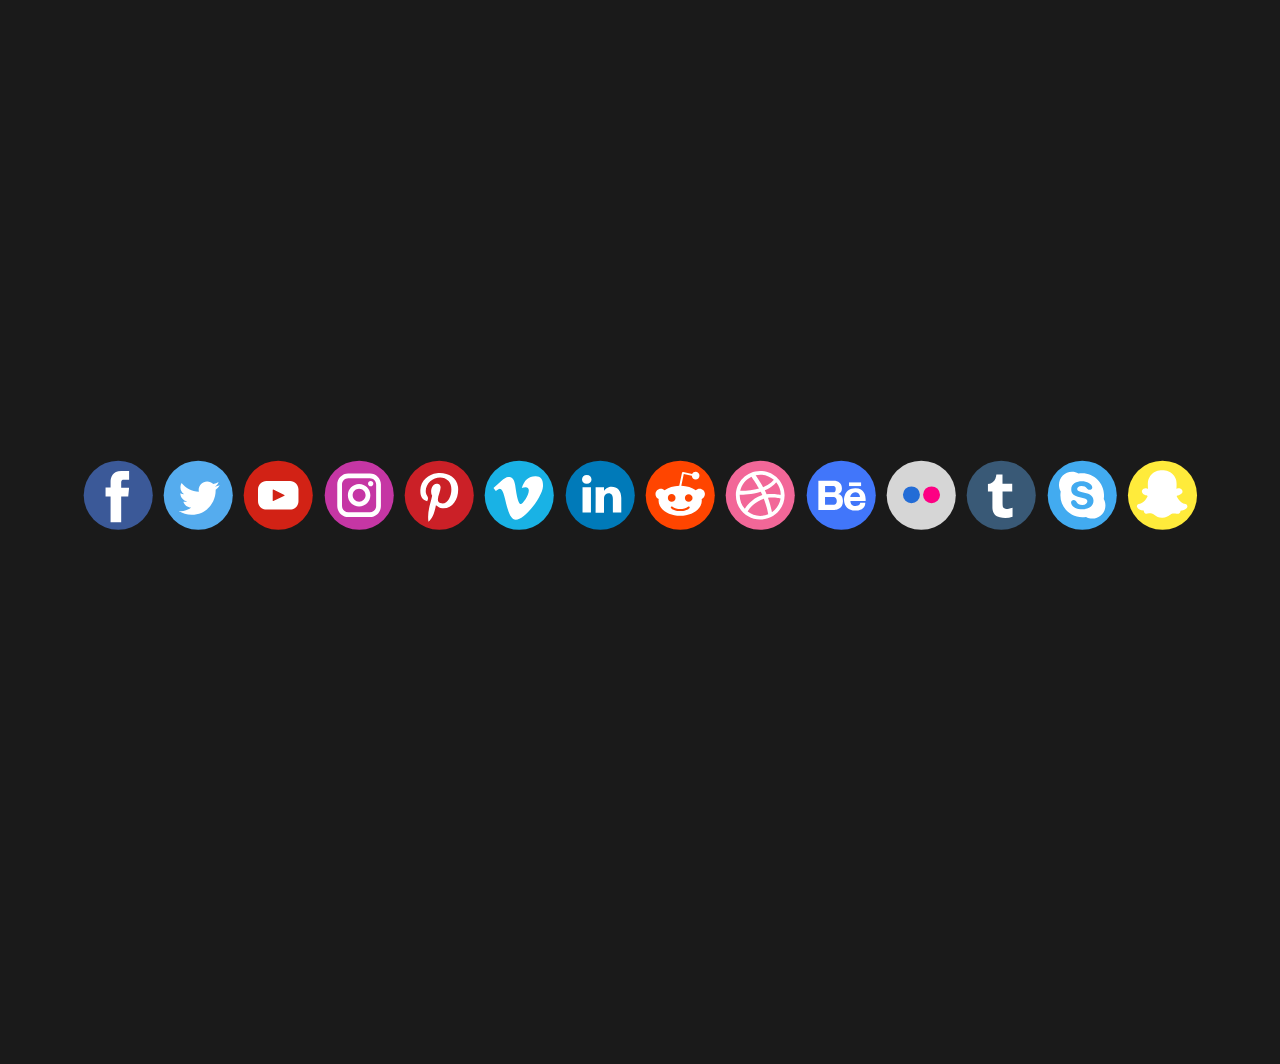
==== index.html @ 5c403603 "Initial commit" ====
<!DOCTYPE html>
<html style="font-size: 16px;" lang="cz"><head>
    <meta name="viewport" content="width=device-width, initial-scale=1.0">
    <meta charset="utf-8">
    <meta name="keywords" content="">
    <meta name="description" content="">
    <title>NativLauncher</title>
    <link rel="stylesheet" href="nicepage.css" media="screen">
<link rel="stylesheet" href="NativLauncher.css" media="screen">
    <script class="u-script" type="text/javascript" src="jquery.js" defer=""></script>
    <script class="u-script" type="text/javascript" src="nicepage.js" defer=""></script>
    <link rel="icon" href="images/favicon.ico">
    <link id="u-theme-google-font" rel="stylesheet" href="fonts.css">
    
    
    
    <script type="application/ld+json">{
		"@context": "http://schema.org",
		"@type": "Organization",
		"name": "NativLauncher"
}</script>
    <meta name="theme-color" content="#478ac9">
    <meta property="og:title" content="NativLauncher">
    <meta property="og:description" content="">
    <meta property="og:type" content="website">
  <meta data-intl-tel-input-cdn-path="intlTelInput/"></head>
  <body data-home-page="NativLauncher.html" data-home-page-title="NativLauncher" class="u-body u-xl-mode" data-lang="cz"><header class="u-clearfix u-grey-90 u-header u-header" id="sec-5ff1"><div class="u-clearfix u-sheet u-sheet-1">
        <nav class="u-menu u-menu-dropdown u-offcanvas u-menu-1">
          <div class="menu-collapse" style="font-size: 1rem; letter-spacing: 0px;">
            <a class="u-button-style u-custom-left-right-menu-spacing u-custom-padding-bottom u-custom-top-bottom-menu-spacing u-nav-link u-text-active-palette-1-base u-text-hover-palette-2-base" href="#">
              <svg class="u-svg-link" viewBox="0 0 24 24"><use xmlns:xlink="http://www.w3.org/1999/xlink" xlink:href="#menu-hamburger"></use></svg>
              <svg class="u-svg-content" version="1.1" id="menu-hamburger" viewBox="0 0 16 16" x="0px" y="0px" xmlns:xlink="http://www.w3.org/1999/xlink" xmlns="http://www.w3.org/2000/svg"><g><rect y="1" width="16" height="2"></rect><rect y="7" width="16" height="2"></rect><rect y="13" width="16" height="2"></rect>
</g></svg>
            </a>
          </div>
          <div class="u-nav-container"></div>
          <div class="u-nav-container-collapse">
            <div class="u-black u-container-style u-inner-container-layout u-opacity u-opacity-95 u-sidenav">
              <div class="u-inner-container-layout u-sidenav-overflow">
                <div class="u-menu-close"></div>
                <ul class="u-align-center u-nav u-popupmenu-items u-unstyled u-nav-1"><li class="u-nav-item"><a class="u-button-style u-nav-link" href="NativLauncher.html">NativLauncher</a>
</li></ul>
              </div>
            </div>
            <div class="u-black u-menu-overlay u-opacity u-opacity-70"></div>
          </div>
        </nav>
      </div></header>
    <section class="u-clearfix u-grey-90 u-section-1" id="sec-8070">
      <div class="u-clearfix u-sheet u-sheet-1">
        <div class="u-hover-feature u-social-icons u-spacing-10 u-social-icons-1">
          <a class="u-social-url" data-type="Facebook" title="Facebook" href="https://facebook.com/"><span class="u-icon u-social-facebook u-social-icon u-icon-1"><svg class="u-svg-link" preserveAspectRatio="xMidYMin slice" viewBox="0 0 112 112" style=""><use xmlns:xlink="http://www.w3.org/1999/xlink" xlink:href="#svg-e180"></use></svg><svg class="u-svg-content" viewBox="0 0 112 112" x="0" y="0" id="svg-e180"><circle fill="currentColor" cx="56.1" cy="56.1" r="55"></circle><path fill="#FFFFFF" d="M73.5,31.6h-9.1c-1.4,0-3.6,0.8-3.6,3.9v8.5h12.6L72,58.3H60.8v40.8H43.9V58.3h-8V43.9h8v-9.2
      c0-6.7,3.1-17,17-17h12.5v13.9H73.5z"></path></svg></span>
          </a>
          <a class="u-social-url" target="_blank" data-type="Twitter" title="Twitter" href=""><span class="u-icon u-social-icon u-social-twitter u-icon-2"><svg class="u-svg-link" preserveAspectRatio="xMidYMin slice" viewBox="0 0 112 112" style=""><use xmlns:xlink="http://www.w3.org/1999/xlink" xlink:href="#svg-50b3"></use></svg><svg class="u-svg-content" viewBox="0 0 112 112" x="0" y="0" id="svg-50b3"><circle fill="currentColor" class="st0" cx="56.1" cy="56.1" r="55"></circle><path fill="#FFFFFF" d="M83.8,47.3c0,0.6,0,1.2,0,1.7c0,17.7-13.5,38.2-38.2,38.2C38,87.2,31,85,25,81.2c1,0.1,2.1,0.2,3.2,0.2
      c6.3,0,12.1-2.1,16.7-5.7c-5.9-0.1-10.8-4-12.5-9.3c0.8,0.2,1.7,0.2,2.5,0.2c1.2,0,2.4-0.2,3.5-0.5c-6.1-1.2-10.8-6.7-10.8-13.1
      c0-0.1,0-0.1,0-0.2c1.8,1,3.9,1.6,6.1,1.7c-3.6-2.4-6-6.5-6-11.2c0-2.5,0.7-4.8,1.8-6.7c6.6,8.1,16.5,13.5,27.6,14
      c-0.2-1-0.3-2-0.3-3.1c0-7.4,6-13.4,13.4-13.4c3.9,0,7.3,1.6,9.8,4.2c3.1-0.6,5.9-1.7,8.5-3.3c-1,3.1-3.1,5.8-5.9,7.4
      c2.7-0.3,5.3-1,7.7-2.1C88.7,43,86.4,45.4,83.8,47.3z"></path></svg></span>
          </a>
          <a class="u-social-url" data-type="YouTube" title="YouTube" href="https://youtube.com/"><span class="u-icon u-social-icon u-social-youtube u-icon-3"><svg class="u-svg-link" preserveAspectRatio="xMidYMin slice" viewBox="0 0 112 112" style=""><use xmlns:xlink="http://www.w3.org/1999/xlink" xlink:href="#svg-48e6"></use></svg><svg class="u-svg-content" viewBox="0 0 112 112" x="0" y="0" id="svg-48e6"><circle fill="currentColor" cx="56.1" cy="56.1" r="55"></circle><path fill="#FFFFFF" d="M74.9,33.3H37.3c-7.4,0-13.4,6-13.4,13.4v18.8c0,7.4,6,13.4,13.4,13.4h37.6c7.4,0,13.4-6,13.4-13.4V46.7 C88.3,39.3,82.3,33.3,74.9,33.3L74.9,33.3z M65.9,57l-17.6,8.4c-0.5,0.2-1-0.1-1-0.6V47.5c0-0.5,0.6-0.9,1-0.6l17.6,8.9 C66.4,56,66.4,56.8,65.9,57L65.9,57z"></path></svg></span>
          </a>
          <a class="u-social-url" target="_blank" data-type="Instagram" title="Instagram" href=""><span class="u-icon u-social-icon u-social-instagram u-icon-4"><svg class="u-svg-link" preserveAspectRatio="xMidYMin slice" viewBox="0 0 112 112" style=""><use xmlns:xlink="http://www.w3.org/1999/xlink" xlink:href="#svg-6faa"></use></svg><svg class="u-svg-content" viewBox="0 0 112 112" x="0" y="0" id="svg-6faa"><circle fill="currentColor" cx="56.1" cy="56.1" r="55"></circle><path fill="#FFFFFF" d="M55.9,38.2c-9.9,0-17.9,8-17.9,17.9C38,66,46,74,55.9,74c9.9,0,17.9-8,17.9-17.9C73.8,46.2,65.8,38.2,55.9,38.2
      z M55.9,66.4c-5.7,0-10.3-4.6-10.3-10.3c-0.1-5.7,4.6-10.3,10.3-10.3c5.7,0,10.3,4.6,10.3,10.3C66.2,61.8,61.6,66.4,55.9,66.4z"></path><path fill="#FFFFFF" d="M74.3,33.5c-2.3,0-4.2,1.9-4.2,4.2s1.9,4.2,4.2,4.2s4.2-1.9,4.2-4.2S76.6,33.5,74.3,33.5z"></path><path fill="#FFFFFF" d="M73.1,21.3H38.6c-9.7,0-17.5,7.9-17.5,17.5v34.5c0,9.7,7.9,17.6,17.5,17.6h34.5c9.7,0,17.5-7.9,17.5-17.5V38.8
      C90.6,29.1,82.7,21.3,73.1,21.3z M83,73.3c0,5.5-4.5,9.9-9.9,9.9H38.6c-5.5,0-9.9-4.5-9.9-9.9V38.8c0-5.5,4.5-9.9,9.9-9.9h34.5
      c5.5,0,9.9,4.5,9.9,9.9V73.3z"></path></svg></span>
          </a>
          <a class="u-social-url" target="_blank" data-type="Pinterest" title="Pinterest" href=""><span class="u-icon u-social-icon u-social-pinterest u-icon-5"><svg class="u-svg-link" preserveAspectRatio="xMidYMin slice" viewBox="0 0 112 112" style=""><use xmlns:xlink="http://www.w3.org/1999/xlink" xlink:href="#svg-bbcf"></use></svg><svg class="u-svg-content" viewBox="0 0 112 112" x="0" y="0" id="svg-bbcf"><circle fill="currentColor" cx="56.1" cy="56.1" r="55"></circle><path fill="#FFFFFF" d="M61.1,76.9c-4.7-0.3-6.7-2.7-10.3-5c-2,10.7-4.6,20.9-11.9,26.2c-2.2-16.1,3.3-28.2,5.9-41
      c-4.4-7.5,0.6-22.5,9.9-18.8c11.6,4.6-10,27.8,4.4,30.7C74.2,72,80.3,42.8,71,33.4C57.5,19.6,31.7,33,34.9,52.6
      c0.8,4.8,5.8,6.2,2,12.9c-8.7-1.9-11.2-8.8-10.9-17.8C26.5,32.8,39.3,22.5,52.2,21c16.3-1.9,31.6,5.9,33.7,21.2
      C88.2,59.5,78.6,78.2,61.1,76.9z"></path></svg></span>
          </a>
          <a class="u-social-url" target="_blank" data-type="Vimeo" title="Vimeo" href=""><span class="u-icon u-social-icon u-social-vimeo u-icon-6"><svg class="u-svg-link" preserveAspectRatio="xMidYMin slice" viewBox="0 0 112 112" style=""><use xmlns:xlink="http://www.w3.org/1999/xlink" xlink:href="#svg-23f5"></use></svg><svg class="u-svg-content" viewBox="0 0 112 112" x="0" y="0" id="svg-23f5"><circle fill="currentColor" cx="56.1" cy="56.1" r="55"></circle><path fill="#FFFFFF" d="M82.5,26c-11-0.4-18.4,5.9-22.3,18.7c2-0.9,4-1.3,5.8-1.3c13.9,0-3.2,26.8-7.4,26.8c-5,0-8-23.9-9-30.5
	c-1.4-9.1-5.2-13.3-11.3-12.7c-2.6,0.2-6.5,2.6-11.7,7.2c-3.8,3.5-7.6,6.9-11.5,10.4l3.7,4.8c3.5-2.5,5.6-3.8,6.2-3.8
	c10.2,0,9.5,49.4,25.6,49.4C66,95,93.2,57.1,93.9,42l0,0C94.4,31.5,90.6,26.2,82.5,26z"></path></svg></span>
          </a>
          <a class="u-social-url" target="_blank" data-type="LinkedIn" title="LinkedIn" href=""><span class="u-icon u-social-icon u-social-linkedin u-icon-7"><svg class="u-svg-link" preserveAspectRatio="xMidYMin slice" viewBox="0 0 112 112" style=""><use xmlns:xlink="http://www.w3.org/1999/xlink" xlink:href="#svg-f5f6"></use></svg><svg class="u-svg-content" viewBox="0 0 112 112" x="0" y="0" id="svg-f5f6"><circle fill="currentColor" cx="56.1" cy="56.1" r="55"></circle><path fill="#FFFFFF" d="M41.3,83.7H27.9V43.4h13.4V83.7z M34.6,37.9L34.6,37.9c-4.6,0-7.5-3.1-7.5-7c0-4,3-7,7.6-7s7.4,3,7.5,7
      C42.2,34.8,39.2,37.9,34.6,37.9z M89.6,83.7H76.2V62.2c0-5.4-1.9-9.1-6.8-9.1c-3.7,0-5.9,2.5-6.9,4.9c-0.4,0.9-0.4,2.1-0.4,3.3v22.5
      H48.7c0,0,0.2-36.5,0-40.3h13.4v5.7c1.8-2.7,5-6.7,12.1-6.7c8.8,0,15.4,5.8,15.4,18.1V83.7z"></path></svg></span>
          </a>
          <a class="u-social-url" target="_blank" data-type="Reddit" title="Reddit" href=""><span class="u-icon u-social-icon u-social-reddit u-icon-8"><svg class="u-svg-link" preserveAspectRatio="xMidYMin slice" viewBox="0 0 112 112" style=""><use xmlns:xlink="http://www.w3.org/1999/xlink" xlink:href="#svg-71ef"></use></svg><svg class="u-svg-content" viewBox="0 0 112 112" x="0" y="0" id="svg-71ef"><circle fill="currentColor" cx="56.1" cy="56.1" r="55"></circle><path id="Fill-3" fill="#FFFFFF" d="M69.6,66.6c-3.4,0-6.1-2.8-6.1-6.1c0-3.4,2.8-6.1,6.1-6.1c3.4,0,6.1,2.8,6.1,6.1
	C75.8,63.8,73,66.6,69.6,66.6 M70.7,76.7c-4.2,4.2-12.2,4.5-14.6,4.5c-2.4,0-10.4-0.3-14.6-4.5c-0.6-0.6-0.6-1.6,0-2.3
	s1.6-0.6,2.3,0C46.4,77.1,52,78,56.1,78c4,0,9.7-0.9,12.3-3.6c0.6-0.6,1.6-0.6,2.3,0C71.3,75,71.3,76,70.7,76.7 M36.4,60.4
	c0-3.4,2.8-6.1,6.1-6.1c3.4,0,6.1,2.8,6.1,6.1s-2.8,6.1-6.1,6.1C39.2,66.6,36.4,63.8,36.4,60.4 M95.4,54.3c0-4.8-3.8-8.6-8.6-8.6
	c-2.3,0-4.4,0.9-6,2.4c-5.9-4.2-14-7-23-7.3l3.9-18.4l12.8,2.7c0.2,3.3,2.8,5.9,6.1,5.9c3.4,0,6.1-2.8,6.1-6.1s-2.8-6.1-6.1-6.1
	c-2.4,0-4.5,1.4-5.5,3.4l-14.3-3c-0.4-0.1-0.8,0-1.2,0.2c-0.3,0.2-0.6,0.6-0.7,1l-4.3,20.2c0,0.1,0,0.2,0,0.3
	c-9.2,0.2-17.5,3-23.4,7.3c-1.5-1.5-3.6-2.4-5.9-2.4c-4.8,0-8.6,3.9-8.6,8.6c0,3.5,2.1,6.5,5.1,7.8c-0.1,0.8-0.2,1.7-0.2,2.6
	c0,13.2,15.4,24,34.4,24s34.4-10.7,34.4-24c0-0.9-0.1-1.7-0.2-2.6C93.3,60.8,95.4,57.8,95.4,54.3"></path></svg></span>
          </a>
          <a class="u-social-url" target="_blank" data-type="Dribbble" title="Dribbble" href=""><span class="u-icon u-social-dribbble u-social-icon u-icon-9"><svg class="u-svg-link" preserveAspectRatio="xMidYMin slice" viewBox="0 0 112 112" style=""><use xmlns:xlink="http://www.w3.org/1999/xlink" xlink:href="#svg-4d85"></use></svg><svg class="u-svg-content" viewBox="0 0 112 112" x="0" y="0" id="svg-4d85"><circle fill="currentColor" cx="56.1" cy="56.1" r="55"></circle><path fill="#FFFFFF" d="M56.1,17.4c-21.4,0-38.8,17.4-38.8,38.7c0,21.3,17.4,38.7,38.8,38.7c21.4,0,38.8-17.4,38.8-38.7
      C94.9,34.8,77.5,17.4,56.1,17.4z M56.1,23.4c8.3,0,15.8,3.2,21.6,8.2c-1,1.3-5.9,7.5-17,11.6C55.7,33.8,50,26.1,48.7,24.2
      C51.1,23.7,53.6,23.4,56.1,23.4z M42.1,26.5c1.1,1.6,6.7,9.5,12,18.7c-14.1,3.7-26.7,4-29.6,3.9h-0.3C26.3,39.1,33,30.9,42.1,26.5z
       M23.4,56.1c0-0.2,0-0.5,0-0.8c0.2,0,0.5,0,0.9,0c4,0,18.2-0.3,32.7-4.7c0.9,1.7,1.7,3.5,2.5,5.2c-0.3,0.1-0.8,0.2-1.1,0.3
      C42,61.5,32.9,75.6,31.6,77.7C26.5,72,23.4,64.4,23.4,56.1z M56.1,89c-7.5,0-14.5-2.6-20-6.9c1-1.8,7.7-14.1,25.7-20.3c0,0,0,0,0,0
      c0,0,0,0,0,0c4.6,11.7,6.5,21.5,7,24.7C64.9,88.1,60.6,89,56.1,89z M74.7,83.1c-0.4-2.5-2.3-11.7-6.3-23c2.3-0.3,4.5-0.5,6.6-0.5
      c6.9,0,12.3,1.4,13.5,1.8C87,70.4,81.9,78.2,74.7,83.1z M73.7,54c-2.4,0-5,0.1-7.5,0.4c-0.2-0.4-0.4-1-0.7-1.5
      c-0.7-1.5-1.3-3-2.1-4.6c11.4-4.7,17-11.2,18.1-12.9c4.5,5.5,7.2,12.5,7.3,20C87.4,55.2,81.2,54,73.7,54z"></path></svg></span>
          </a>
          <a class="u-social-url" target="_blank" data-type="Behance" title="Behance" href=""><span class="u-icon u-social-behance u-social-icon u-icon-10"><svg class="u-svg-link" preserveAspectRatio="xMidYMin slice" viewBox="0 0 112 112" style=""><use xmlns:xlink="http://www.w3.org/1999/xlink" xlink:href="#svg-858d"></use></svg><svg class="u-svg-content" viewBox="0 0 112 112" x="0" y="0" id="svg-858d"><circle fill="currentColor" cx="56.1" cy="56.1" r="55"></circle><rect x="68.5" y="35.7" fill="#FFFFFF" width="19.2" height="5.8"></rect><path fill="#FFFFFF" d="M50.1,54.1c0,0,7.1-0.5,7.1-8.8S51.4,32.9,44,32.9H19.7v46.7H44c0,0,14.8,0.5,14.8-13.8
	C58.8,65.8,59.4,54.2,50.1,54.1z M30.4,41.2H44c0,0,3.3,0,3.3,4.8s-2,5.5-4.2,5.5H30.4V41.2z M43.3,71.2h-13V58.7H44c0,0,5,0,5,6.4
	C48.9,70.6,45.2,71.2,43.3,71.2z"></path><path fill="#FFFFFF" d="M78.5,44.8c-17.9,0-17.9,17.8-17.9,17.9c0,0-1.2,17.8,17.8,17.8c0,0,16,1,16-12.4h-8.1c0,0,0.2,5-7.5,5
	c0,0-8.1,0.6-8.1-8h24.2C94.8,65.1,97.4,44.8,78.5,44.8z M70.6,58.7c0,0,1-7.2,8.1-7.2c7.1,0,7.1,7.2,7.2,7.2H70.6z"></path></svg></span>
          </a>
          <a class="u-social-url" target="_blank" data-type="Flickr" title="Flickr" href=""><span class="u-icon u-social-flickr u-social-icon u-icon-11"><svg class="u-svg-link" preserveAspectRatio="xMidYMin slice" viewBox="0 0 112 112" style=""><use xmlns:xlink="http://www.w3.org/1999/xlink" xlink:href="#svg-6844"></use></svg><svg xmlns="http://www.w3.org/2000/svg" xmlns:xlink="http://www.w3.org/1999/xlink" version="1.1" xml:space="preserve" class="u-svg-content" viewBox="0 0 112 112" x="0" y="0" id="svg-6844"><circle fill="#D6D6D6" cx="56.1" cy="56.1" r="55"></circle><circle fill="#236CD6" cx="40.5" cy="55.5" r="13.5"></circle><circle fill="#FD0083" cx="72.5" cy="55.5" r="13.5"></circle></svg></span>
          </a>
          <a class="u-social-url" target="_blank" data-type="Tumblr" title="Tumblr" href=""><span class="u-icon u-social-icon u-social-tumblr u-icon-12"><svg class="u-svg-link" preserveAspectRatio="xMidYMin slice" viewBox="0 0 112 112" style=""><use xmlns:xlink="http://www.w3.org/1999/xlink" xlink:href="#svg-e33a"></use></svg><svg class="u-svg-content" viewBox="0 0 112 112" x="0" y="0" id="svg-e33a"><circle fill="currentColor" cx="56.1" cy="56.1" r="55"></circle><path fill="#FFFFFF" class="st1" d="M74.1,90.3c-3.8,1.2-7.6,1.9-11.5,2c-3,0-6-0.3-8.8-1.1C46.9,89.5,43,85,42.1,77.5v-1c0-0.4,0-9.3-0.1-26.4
      h-7.1V38c1.4,0.1,2.8,0,4.2-0.7c4.9-2.1,7.8-6,8.8-11.6c0-0.3,0.1-0.6,0.2-0.9c0-0.7,0.1-1.3,0.3-1.9h9.7V38h15.5v12.1H58.2v19
      c0,1.8,0.2,3.7,0.5,5.5c0.1,0.4,0.4,0.9,0.7,1.2c2.4,2.2,5.3,2.9,8.7,1.9c1.8-0.6,3.8-1.1,6-1.8V90.3z"></path></svg></span>
          </a>
          <a class="u-social-url" target="_blank" data-type="Skype" title="Skype" href=""><span class="u-icon u-social-icon u-social-skype u-icon-13"><svg class="u-svg-link" preserveAspectRatio="xMidYMin slice" viewBox="0 0 112 112" style=""><use xmlns:xlink="http://www.w3.org/1999/xlink" xlink:href="#svg-628f"></use></svg><svg class="u-svg-content" viewBox="0 0 112 112" x="0" y="0" id="svg-628f"><circle fill="currentColor" cx="56.1" cy="56.1" r="55"></circle><path fill="#FFFFFF" d="M56.3,78.5c-12.4,0-18-6.3-18-10.9c0-2.4,1.9-4,4.2-4c5.3,0,3.9,7.9,13.8,7.9c5,0,8-3,8-5.9
	c0-1.7-1-3.6-4.3-4.4l-11-2.8c-8.8-2.3-10.4-7.2-10.4-11.7c0-9.5,8.7-12.9,16.9-12.9c7.6,0,16.6,4.2,16.6,9.9c0,2.4-2,3.8-4.4,3.8
	c-4.5,0-3.8-6.3-12.8-6.3c-4.5,0-6.9,2.1-6.9,5.1c0,3,3.5,4,6.6,4.7l8.1,1.8c8.9,2,11.3,7.2,11.3,12.2C74,72.5,68,78.5,56.3,78.5
	 M90.3,62.2c0.3-2,0.5-4,0.5-6.1c0-19.3-15.6-35-34.8-35c-2.1,0-4.1,0.2-6,0.5c-3-1.7-6.5-2.7-10.2-2.7c-11.4,0-20.7,9.3-20.7,20.8
	c0,3.8,1,7.3,2.7,10.3c-0.3,2-0.5,4-0.5,6.1c0,19.3,15.6,35,34.8,35c2.1,0,4.1-0.2,6-0.5c3,1.7,6.5,2.7,10.2,2.7
	C83.8,93.3,93,84,93,72.5C93,68.7,92.1,65.2,90.3,62.2"></path></svg></span>
          </a>
          <a class="u-social-url" target="_blank" data-type="Snapchat" title="Snapchat" href=""><span class="u-icon u-social-icon u-social-snapchat u-icon-14"><svg class="u-svg-link" preserveAspectRatio="xMidYMin slice" viewBox="0 0 112 112" style=""><use xmlns:xlink="http://www.w3.org/1999/xlink" xlink:href="#svg-3ab0"></use></svg><svg xmlns="http://www.w3.org/2000/svg" xmlns:xlink="http://www.w3.org/1999/xlink" version="1.1" xml:space="preserve" class="u-svg-content" viewBox="0 0 112 112" x="0" y="0" id="svg-3ab0"><circle fill="#FFEB3B" cx="56.5" cy="56.1" r="55"></circle><path fill="#FFFFFF" d="M92.5,71.8c-10.2-1.7-14.7-12.2-14.9-12.7c0,0,0-0.1,0-0.1c-0.5-1.1-0.6-1.9-0.4-2.6c0.6-1.3,2.7-2,4.1-2.4
	c0.4-0.1,0.8-0.3,1.1-0.4c1.4-0.6,2.4-1.2,3-1.8c0.8-0.8,0.9-1.6,0.9-2.1c0-1.2-1-2.3-2.4-2.9c-0.5-0.2-1.1-0.3-1.7-0.3
	c-0.4,0-1,0.1-1.5,0.3c-1.2,0.6-2.3,0.9-3.2,0.9c-0.5,0-0.8-0.1-1-0.2c0-0.5,0.1-1,0.1-1.5l0-0.2c0.3-5.2,0.7-11.7-1-15.5
	c-1.2-2.6-2.7-4.9-4.7-6.7c-1.6-1.5-3.5-2.8-5.6-3.7c-3.6-1.6-7-1.9-8.7-1.9h0c-0.1,0-0.1,0-0.2,0c-0.5,0-1.2,0-1.3,0
	c-1.7,0-5.1,0.2-8.7,1.9c-2.1,0.9-3.9,2.2-5.5,3.7c-1.9,1.8-3.5,4.1-4.6,6.7c-1.7,3.8-1.3,10.3-1,15.5v0c0,0.6,0.1,1.1,0.1,1.7
	c-0.2,0.1-0.7,0.2-1.2,0.2c-1,0-2.1-0.3-3.4-0.9c-0.4-0.2-0.8-0.3-1.3-0.3c-0.8,0-1.6,0.2-2.3,0.6c-0.9,0.5-1.5,1.3-1.6,2.1
	c-0.1,0.5-0.1,1.6,1.1,2.7c0.7,0.6,1.6,1.1,2.8,1.6c0.3,0.1,0.7,0.2,1.1,0.4c1.4,0.5,3.5,1.1,4.1,2.4c0.3,0.7,0.2,1.5-0.4,2.6
	c0,0,0,0.1,0,0.1c-0.1,0.3-1.3,3.1-3.8,6c-1.4,1.7-3,3-4.6,4.1c-2,1.3-4.2,2.2-6.5,2.5c-0.9,0.1-1.5,1-1.5,1.9
	c0,0.3,0.1,0.5,0.2,0.8v0c0.4,0.9,1.2,1.6,2.6,2.2c1.7,0.8,4.2,1.4,7.4,2c0.2,0.3,0.3,1.1,0.5,1.7c0.1,0.6,0.3,1.2,0.4,1.8
	c0.2,0.7,0.7,1.5,2,1.5c0.5,0,1.1-0.1,1.7-0.2c1-0.2,2.3-0.5,4-0.5c0.9,0,1.9,0.1,2.9,0.2c1.9,0.3,3.5,1.5,5.3,2.8
	c2.7,1.9,5.8,4.1,10.5,4.1c0.1,0,0.3,0,0.4,0c0.2,0,0.3,0,0.5,0c4.7,0,7.8-2.2,10.5-4.1l0,0c1.9-1.3,3.5-2.5,5.3-2.8
	c1-0.2,1.9-0.2,2.9-0.2c1.6,0,2.9,0.2,4,0.4c0.7,0.1,1.3,0.2,1.7,0.2h0h0c1,0,1.7-0.5,2-1.5c0.2-0.6,0.3-1.2,0.4-1.8
	c0.1-0.5,0.3-1.3,0.5-1.6c3.3-0.5,5.8-1.2,7.4-2c1.4-0.6,2.2-1.4,2.6-2.2c0.1-0.3,0.2-0.5,0.2-0.8C94,72.7,93.4,71.9,92.5,71.8z"></path><path d="M56.5,92c-0.2,0-0.4,0-0.5,0c-0.1,0-0.3,0-0.4,0c-5.3,0-8.8-2.5-11.7-4.5c-1.7-1.2-3.1-2.2-4.5-2.4
	c-0.9-0.1-1.7-0.2-2.5-0.2c-1.5,0-2.6,0.2-3.6,0.4l-0.1,0c-0.7,0.1-1.4,0.3-2.1,0.3c-1.9,0-3.4-1.1-4-2.9c-0.2-0.7-0.3-1.4-0.5-1.9
	c0-0.1,0-0.2-0.1-0.3c-2.8-0.5-5.1-1.2-6.7-1.9c-1.8-0.9-3-1.9-3.6-3.3l-0.2-0.4c-0.1-0.3-0.2-0.7-0.2-1c-0.1-1.9,1.2-3.6,3.2-4
	c2-0.3,3.9-1.1,5.7-2.3c1.5-1,2.9-2.2,4.2-3.7c2.1-2.4,3.2-4.8,3.5-5.4l0.1-0.2c0.3-0.6,0.3-0.9,0.3-1c-0.3-0.5-2.2-1.1-2.8-1.3
	l-0.1,0c-0.4-0.1-0.8-0.3-1.1-0.4c-1.4-0.6-2.6-1.3-3.4-2c-1.4-1.3-2-2.9-1.7-4.5c0.3-1.4,1.2-2.6,2.6-3.4c1.7-1,3.8-1.2,5.4-0.5
	c0.7,0.3,1.2,0.5,1.7,0.6c-0.3-5.4-0.7-11.9,1.2-16.1c1.3-2.9,3-5.3,5.1-7.3c1.8-1.7,3.8-3.1,6.1-4.1c4-1.8,7.7-2,9.5-2l1.5,0
	c1.9,0,5.5,0.3,9.5,2c2.3,1,4.3,2.4,6.1,4.1c2.1,2,3.8,4.5,5.1,7.4c1.9,4.2,1.5,10.7,1.2,16c0.4-0.1,0.8-0.3,1.2-0.5
	c1.4-0.7,3.3-0.7,4.8,0c2.2,0.8,3.6,2.6,3.7,4.7c0,1.3-0.5,2.5-1.5,3.5c-0.9,0.9-2.1,1.6-3.7,2.3c-0.4,0.1-0.8,0.3-1.2,0.4
	c-0.6,0.2-2.6,0.8-2.9,1.3c0,0,0,0.3,0.3,0.8l0.1,0.2c0.1,0.2,4.3,10,13.4,11.5c1.9,0.3,3.3,2,3.2,4c0,0.5-0.1,1-0.4,1.5
	c-0.6,1.3-1.7,2.4-3.6,3.2c-1.6,0.8-3.8,1.4-6.7,1.9c0,0.1,0,0.2-0.1,0.3c-0.1,0.6-0.3,1.3-0.5,1.9c-0.5,1.8-2,2.9-3.9,2.9
	c-0.7,0-1.3-0.1-2.2-0.3c-1.2-0.2-2.3-0.4-3.6-0.4c-0.8,0-1.7,0.1-2.5,0.2c-1.4,0.2-2.7,1.1-4.3,2.3l-0.2,0.1
	C65.3,89.5,61.8,92,56.5,92z M55.9,88l0.1,0c0.1,0,0.3,0,0.4,0c3.9,0,6.6-1.8,9.1-3.6l0.2-0.2c2-1.4,3.8-2.7,6.2-3.1
	c1.1-0.2,2.1-0.3,3.2-0.3c1.8,0,3.1,0.2,4.4,0.5c0.6,0.1,1.1,0.2,1.4,0.2l0.2,0c0.1-0.6,0.2-1.1,0.4-1.7c0.2-1,0.4-1.7,0.6-2.1
	l0.5-0.9l1-0.2c3.1-0.5,5.4-1.1,6.9-1.8c1.1-0.5,1.4-0.9,1.5-1.1C81.1,71.7,76.2,61,75.8,60l0-0.1c-0.8-1.6-0.9-3-0.4-4.3
	c0.9-2.2,3.6-3,5.3-3.6c0.4-0.1,0.7-0.2,1-0.3c1.1-0.4,1.9-0.9,2.3-1.4c0.3-0.3,0.4-0.6,0.4-0.7c0-0.4-0.5-0.8-1.1-1
	c-0.6-0.3-1.3-0.2-1.7-0.1c-1.4,0.7-2.8,1-3.9,1.1l-0.1,0l-0.1,0c-0.7,0-1.2-0.2-1.8-0.4l-1.3-0.6l0.2-3.1
	c0.3-4.7,0.7-11.2-0.8-14.6c-1.1-2.4-2.5-4.4-4.2-6.1c-1.4-1.4-3.1-2.5-5-3.3c-3.3-1.5-6.3-1.7-7.9-1.7l-1.5,0
	c-1.5,0-4.6,0.2-7.9,1.7c-1.9,0.8-3.5,1.9-5,3.3c-1.7,1.7-3.1,3.7-4.2,6.1c-1.5,3.4-1.1,9.6-0.8,14.5l0.2,3.1l-1.3,0.6
	c-1.6,0.7-3.8,0.5-6.3-0.7c-0.3-0.2-1.1,0-1.7,0.3c-0.4,0.2-0.6,0.5-0.7,0.7c0,0.2,0.1,0.5,0.5,0.8c0.3,0.3,1,0.8,2.2,1.3
	c0.3,0.1,0.6,0.2,0.9,0.3l0.1,0c1.8,0.6,4.4,1.4,5.3,3.6c0.5,1.2,0.4,2.6-0.4,4.2l0,0.1c-0.3,0.8-1.6,3.5-4.1,6.5
	c-1.5,1.8-3.2,3.3-5,4.5c-2.2,1.4-4.5,2.4-7,2.8c0.1,0.2,0.5,0.6,1.6,1.1c1.5,0.7,3.9,1.3,6.9,1.8l1,0.2l0.5,0.9
	c0.3,0.5,0.4,1.2,0.6,2.1c0.1,0.6,0.2,1.1,0.4,1.7c0,0,0,0,0,0.1c0.2,0,0.8-0.1,1.4-0.2c1.1-0.2,2.6-0.5,4.4-0.5
	c1,0,2.1,0.1,3.2,0.3c2.3,0.4,4.2,1.7,6.2,3.1c2.6,1.8,5.3,3.8,9.3,3.8c0.1,0,0.2,0,0.2,0L55.9,88z"></path></svg></span>
          </a>
        </div>
      </div>
      
    </section>
    <section class="u-clearfix u-grey-90 u-section-2" id="sec-407f">
      <div class="u-clearfix u-sheet u-sheet-1"></div>
    </section>
    
    
    <footer class="u-align-center u-clearfix u-footer u-grey-90 u-footer" id="sec-2962"><div class="u-clearfix u-sheet u-sheet-1"></div></footer>
  
</body></html>
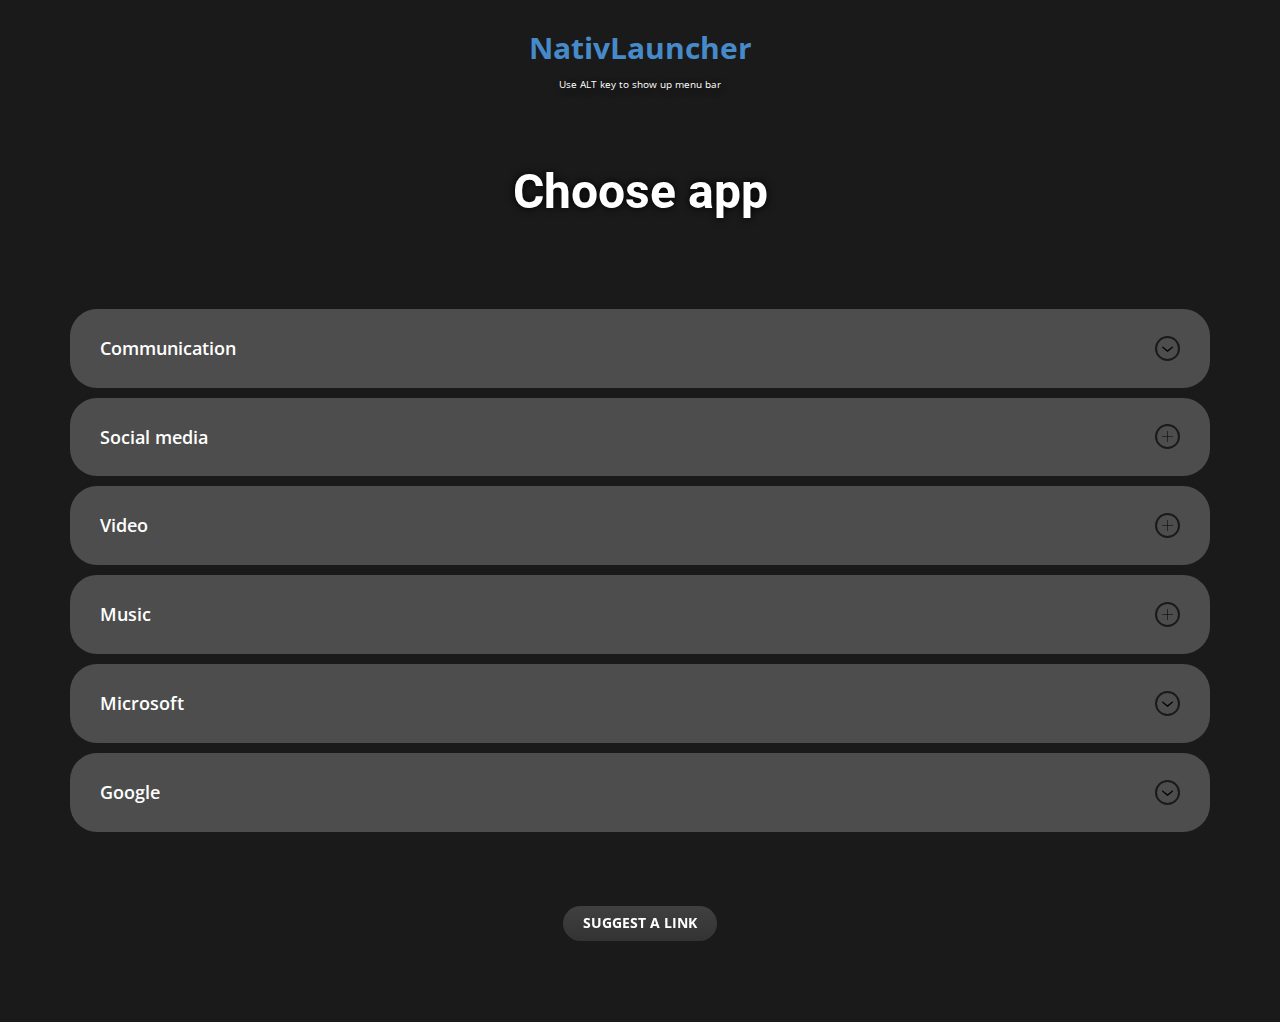
==== commit b651dff3: "46" ====
--- a/index.html
+++ b/index.html
@@ -13,7 +13,6 @@
     <link id="u-theme-google-font" rel="stylesheet" href="fonts.css">
     
     
-    
     <script type="application/ld+json">{
 		"@context": "http://schema.org",
 		"@type": "Organization",
@@ -24,97 +23,73 @@
     <meta property="og:description" content="">
     <meta property="og:type" content="website">
   <meta data-intl-tel-input-cdn-path="intlTelInput/"></head>
-  <body data-home-page="NativLauncher.html" data-home-page-title="NativLauncher" class="u-body u-xl-mode" data-lang="cz"><header class="u-clearfix u-grey-90 u-header u-header" id="sec-5ff1"><div class="u-clearfix u-sheet u-sheet-1">
-        <nav class="u-menu u-menu-dropdown u-offcanvas u-menu-1">
-          <div class="menu-collapse" style="font-size: 1rem; letter-spacing: 0px;">
-            <a class="u-button-style u-custom-left-right-menu-spacing u-custom-padding-bottom u-custom-top-bottom-menu-spacing u-nav-link u-text-active-palette-1-base u-text-hover-palette-2-base" href="#">
-              <svg class="u-svg-link" viewBox="0 0 24 24"><use xmlns:xlink="http://www.w3.org/1999/xlink" xlink:href="#menu-hamburger"></use></svg>
-              <svg class="u-svg-content" version="1.1" id="menu-hamburger" viewBox="0 0 16 16" x="0px" y="0px" xmlns:xlink="http://www.w3.org/1999/xlink" xmlns="http://www.w3.org/2000/svg"><g><rect y="1" width="16" height="2"></rect><rect y="7" width="16" height="2"></rect><rect y="13" width="16" height="2"></rect>
-</g></svg>
-            </a>
-          </div>
-          <div class="u-nav-container"></div>
-          <div class="u-nav-container-collapse">
-            <div class="u-black u-container-style u-inner-container-layout u-opacity u-opacity-95 u-sidenav">
-              <div class="u-inner-container-layout u-sidenav-overflow">
-                <div class="u-menu-close"></div>
-                <ul class="u-align-center u-nav u-popupmenu-items u-unstyled u-nav-1"><li class="u-nav-item"><a class="u-button-style u-nav-link" href="NativLauncher.html">NativLauncher</a>
-</li></ul>
-              </div>
-            </div>
-            <div class="u-black u-menu-overlay u-opacity u-opacity-70"></div>
-          </div>
-        </nav>
+  <body data-home-page="NativLauncher.html" data-home-page-title="NativLauncher" class="u-body u-xl-mode" data-lang="cz"><header class="u-clearfix u-grey-90 u-header u-header" id="sec-5ff1"><div class="u-clearfix u-sheet u-valign-middle u-sheet-1">
+        <p class="u-text u-text-default u-text-1">
+          <a href="https://github.com/ryslavyvaclav/NativLauncher/" class="u-active-none u-border-none u-btn u-button-link u-button-style u-hover-none u-none u-text-palette-1-base u-btn-1" target="_blank" rel="nofollow">NativLauncher</a>
+          <span style="font-weight: 700;"></span>
+        </p>
+        <p class="u-text u-text-default u-text-2">Use ALT key to show up menu bar</p>
       </div></header>
-    <section class="u-clearfix u-grey-90 u-section-1" id="sec-8070">
+    <section class="u-align-center u-clearfix u-grey-90 u-section-1" id="sec-8530">
       <div class="u-clearfix u-sheet u-sheet-1">
-        <div class="u-hover-feature u-social-icons u-spacing-10 u-social-icons-1">
-          <a class="u-social-url" data-type="Facebook" title="Facebook" href="https://facebook.com/"><span class="u-icon u-social-facebook u-social-icon u-icon-1"><svg class="u-svg-link" preserveAspectRatio="xMidYMin slice" viewBox="0 0 112 112" style=""><use xmlns:xlink="http://www.w3.org/1999/xlink" xlink:href="#svg-e180"></use></svg><svg class="u-svg-content" viewBox="0 0 112 112" x="0" y="0" id="svg-e180"><circle fill="currentColor" cx="56.1" cy="56.1" r="55"></circle><path fill="#FFFFFF" d="M73.5,31.6h-9.1c-1.4,0-3.6,0.8-3.6,3.9v8.5h12.6L72,58.3H60.8v40.8H43.9V58.3h-8V43.9h8v-9.2
-      c0-6.7,3.1-17,17-17h12.5v13.9H73.5z"></path></svg></span>
-          </a>
-          <a class="u-social-url" target="_blank" data-type="Twitter" title="Twitter" href=""><span class="u-icon u-social-icon u-social-twitter u-icon-2"><svg class="u-svg-link" preserveAspectRatio="xMidYMin slice" viewBox="0 0 112 112" style=""><use xmlns:xlink="http://www.w3.org/1999/xlink" xlink:href="#svg-50b3"></use></svg><svg class="u-svg-content" viewBox="0 0 112 112" x="0" y="0" id="svg-50b3"><circle fill="currentColor" class="st0" cx="56.1" cy="56.1" r="55"></circle><path fill="#FFFFFF" d="M83.8,47.3c0,0.6,0,1.2,0,1.7c0,17.7-13.5,38.2-38.2,38.2C38,87.2,31,85,25,81.2c1,0.1,2.1,0.2,3.2,0.2
-      c6.3,0,12.1-2.1,16.7-5.7c-5.9-0.1-10.8-4-12.5-9.3c0.8,0.2,1.7,0.2,2.5,0.2c1.2,0,2.4-0.2,3.5-0.5c-6.1-1.2-10.8-6.7-10.8-13.1
-      c0-0.1,0-0.1,0-0.2c1.8,1,3.9,1.6,6.1,1.7c-3.6-2.4-6-6.5-6-11.2c0-2.5,0.7-4.8,1.8-6.7c6.6,8.1,16.5,13.5,27.6,14
-      c-0.2-1-0.3-2-0.3-3.1c0-7.4,6-13.4,13.4-13.4c3.9,0,7.3,1.6,9.8,4.2c3.1-0.6,5.9-1.7,8.5-3.3c-1,3.1-3.1,5.8-5.9,7.4
-      c2.7-0.3,5.3-1,7.7-2.1C88.7,43,86.4,45.4,83.8,47.3z"></path></svg></span>
-          </a>
-          <a class="u-social-url" data-type="YouTube" title="YouTube" href="https://youtube.com/"><span class="u-icon u-social-icon u-social-youtube u-icon-3"><svg class="u-svg-link" preserveAspectRatio="xMidYMin slice" viewBox="0 0 112 112" style=""><use xmlns:xlink="http://www.w3.org/1999/xlink" xlink:href="#svg-48e6"></use></svg><svg class="u-svg-content" viewBox="0 0 112 112" x="0" y="0" id="svg-48e6"><circle fill="currentColor" cx="56.1" cy="56.1" r="55"></circle><path fill="#FFFFFF" d="M74.9,33.3H37.3c-7.4,0-13.4,6-13.4,13.4v18.8c0,7.4,6,13.4,13.4,13.4h37.6c7.4,0,13.4-6,13.4-13.4V46.7 C88.3,39.3,82.3,33.3,74.9,33.3L74.9,33.3z M65.9,57l-17.6,8.4c-0.5,0.2-1-0.1-1-0.6V47.5c0-0.5,0.6-0.9,1-0.6l17.6,8.9 C66.4,56,66.4,56.8,65.9,57L65.9,57z"></path></svg></span>
-          </a>
-          <a class="u-social-url" target="_blank" data-type="Instagram" title="Instagram" href=""><span class="u-icon u-social-icon u-social-instagram u-icon-4"><svg class="u-svg-link" preserveAspectRatio="xMidYMin slice" viewBox="0 0 112 112" style=""><use xmlns:xlink="http://www.w3.org/1999/xlink" xlink:href="#svg-6faa"></use></svg><svg class="u-svg-content" viewBox="0 0 112 112" x="0" y="0" id="svg-6faa"><circle fill="currentColor" cx="56.1" cy="56.1" r="55"></circle><path fill="#FFFFFF" d="M55.9,38.2c-9.9,0-17.9,8-17.9,17.9C38,66,46,74,55.9,74c9.9,0,17.9-8,17.9-17.9C73.8,46.2,65.8,38.2,55.9,38.2
-      z M55.9,66.4c-5.7,0-10.3-4.6-10.3-10.3c-0.1-5.7,4.6-10.3,10.3-10.3c5.7,0,10.3,4.6,10.3,10.3C66.2,61.8,61.6,66.4,55.9,66.4z"></path><path fill="#FFFFFF" d="M74.3,33.5c-2.3,0-4.2,1.9-4.2,4.2s1.9,4.2,4.2,4.2s4.2-1.9,4.2-4.2S76.6,33.5,74.3,33.5z"></path><path fill="#FFFFFF" d="M73.1,21.3H38.6c-9.7,0-17.5,7.9-17.5,17.5v34.5c0,9.7,7.9,17.6,17.5,17.6h34.5c9.7,0,17.5-7.9,17.5-17.5V38.8
-      C90.6,29.1,82.7,21.3,73.1,21.3z M83,73.3c0,5.5-4.5,9.9-9.9,9.9H38.6c-5.5,0-9.9-4.5-9.9-9.9V38.8c0-5.5,4.5-9.9,9.9-9.9h34.5
-      c5.5,0,9.9,4.5,9.9,9.9V73.3z"></path></svg></span>
-          </a>
-          <a class="u-social-url" target="_blank" data-type="Pinterest" title="Pinterest" href=""><span class="u-icon u-social-icon u-social-pinterest u-icon-5"><svg class="u-svg-link" preserveAspectRatio="xMidYMin slice" viewBox="0 0 112 112" style=""><use xmlns:xlink="http://www.w3.org/1999/xlink" xlink:href="#svg-bbcf"></use></svg><svg class="u-svg-content" viewBox="0 0 112 112" x="0" y="0" id="svg-bbcf"><circle fill="currentColor" cx="56.1" cy="56.1" r="55"></circle><path fill="#FFFFFF" d="M61.1,76.9c-4.7-0.3-6.7-2.7-10.3-5c-2,10.7-4.6,20.9-11.9,26.2c-2.2-16.1,3.3-28.2,5.9-41
-      c-4.4-7.5,0.6-22.5,9.9-18.8c11.6,4.6-10,27.8,4.4,30.7C74.2,72,80.3,42.8,71,33.4C57.5,19.6,31.7,33,34.9,52.6
-      c0.8,4.8,5.8,6.2,2,12.9c-8.7-1.9-11.2-8.8-10.9-17.8C26.5,32.8,39.3,22.5,52.2,21c16.3-1.9,31.6,5.9,33.7,21.2
-      C88.2,59.5,78.6,78.2,61.1,76.9z"></path></svg></span>
-          </a>
-          <a class="u-social-url" target="_blank" data-type="Vimeo" title="Vimeo" href=""><span class="u-icon u-social-icon u-social-vimeo u-icon-6"><svg class="u-svg-link" preserveAspectRatio="xMidYMin slice" viewBox="0 0 112 112" style=""><use xmlns:xlink="http://www.w3.org/1999/xlink" xlink:href="#svg-23f5"></use></svg><svg class="u-svg-content" viewBox="0 0 112 112" x="0" y="0" id="svg-23f5"><circle fill="currentColor" cx="56.1" cy="56.1" r="55"></circle><path fill="#FFFFFF" d="M82.5,26c-11-0.4-18.4,5.9-22.3,18.7c2-0.9,4-1.3,5.8-1.3c13.9,0-3.2,26.8-7.4,26.8c-5,0-8-23.9-9-30.5
-	c-1.4-9.1-5.2-13.3-11.3-12.7c-2.6,0.2-6.5,2.6-11.7,7.2c-3.8,3.5-7.6,6.9-11.5,10.4l3.7,4.8c3.5-2.5,5.6-3.8,6.2-3.8
-	c10.2,0,9.5,49.4,25.6,49.4C66,95,93.2,57.1,93.9,42l0,0C94.4,31.5,90.6,26.2,82.5,26z"></path></svg></span>
-          </a>
-          <a class="u-social-url" target="_blank" data-type="LinkedIn" title="LinkedIn" href=""><span class="u-icon u-social-icon u-social-linkedin u-icon-7"><svg class="u-svg-link" preserveAspectRatio="xMidYMin slice" viewBox="0 0 112 112" style=""><use xmlns:xlink="http://www.w3.org/1999/xlink" xlink:href="#svg-f5f6"></use></svg><svg class="u-svg-content" viewBox="0 0 112 112" x="0" y="0" id="svg-f5f6"><circle fill="currentColor" cx="56.1" cy="56.1" r="55"></circle><path fill="#FFFFFF" d="M41.3,83.7H27.9V43.4h13.4V83.7z M34.6,37.9L34.6,37.9c-4.6,0-7.5-3.1-7.5-7c0-4,3-7,7.6-7s7.4,3,7.5,7
-      C42.2,34.8,39.2,37.9,34.6,37.9z M89.6,83.7H76.2V62.2c0-5.4-1.9-9.1-6.8-9.1c-3.7,0-5.9,2.5-6.9,4.9c-0.4,0.9-0.4,2.1-0.4,3.3v22.5
-      H48.7c0,0,0.2-36.5,0-40.3h13.4v5.7c1.8-2.7,5-6.7,12.1-6.7c8.8,0,15.4,5.8,15.4,18.1V83.7z"></path></svg></span>
-          </a>
-          <a class="u-social-url" target="_blank" data-type="Reddit" title="Reddit" href=""><span class="u-icon u-social-icon u-social-reddit u-icon-8"><svg class="u-svg-link" preserveAspectRatio="xMidYMin slice" viewBox="0 0 112 112" style=""><use xmlns:xlink="http://www.w3.org/1999/xlink" xlink:href="#svg-71ef"></use></svg><svg class="u-svg-content" viewBox="0 0 112 112" x="0" y="0" id="svg-71ef"><circle fill="currentColor" cx="56.1" cy="56.1" r="55"></circle><path id="Fill-3" fill="#FFFFFF" d="M69.6,66.6c-3.4,0-6.1-2.8-6.1-6.1c0-3.4,2.8-6.1,6.1-6.1c3.4,0,6.1,2.8,6.1,6.1
-	C75.8,63.8,73,66.6,69.6,66.6 M70.7,76.7c-4.2,4.2-12.2,4.5-14.6,4.5c-2.4,0-10.4-0.3-14.6-4.5c-0.6-0.6-0.6-1.6,0-2.3
-	s1.6-0.6,2.3,0C46.4,77.1,52,78,56.1,78c4,0,9.7-0.9,12.3-3.6c0.6-0.6,1.6-0.6,2.3,0C71.3,75,71.3,76,70.7,76.7 M36.4,60.4
-	c0-3.4,2.8-6.1,6.1-6.1c3.4,0,6.1,2.8,6.1,6.1s-2.8,6.1-6.1,6.1C39.2,66.6,36.4,63.8,36.4,60.4 M95.4,54.3c0-4.8-3.8-8.6-8.6-8.6
-	c-2.3,0-4.4,0.9-6,2.4c-5.9-4.2-14-7-23-7.3l3.9-18.4l12.8,2.7c0.2,3.3,2.8,5.9,6.1,5.9c3.4,0,6.1-2.8,6.1-6.1s-2.8-6.1-6.1-6.1
-	c-2.4,0-4.5,1.4-5.5,3.4l-14.3-3c-0.4-0.1-0.8,0-1.2,0.2c-0.3,0.2-0.6,0.6-0.7,1l-4.3,20.2c0,0.1,0,0.2,0,0.3
-	c-9.2,0.2-17.5,3-23.4,7.3c-1.5-1.5-3.6-2.4-5.9-2.4c-4.8,0-8.6,3.9-8.6,8.6c0,3.5,2.1,6.5,5.1,7.8c-0.1,0.8-0.2,1.7-0.2,2.6
-	c0,13.2,15.4,24,34.4,24s34.4-10.7,34.4-24c0-0.9-0.1-1.7-0.2-2.6C93.3,60.8,95.4,57.8,95.4,54.3"></path></svg></span>
-          </a>
-          <a class="u-social-url" target="_blank" data-type="Dribbble" title="Dribbble" href=""><span class="u-icon u-social-dribbble u-social-icon u-icon-9"><svg class="u-svg-link" preserveAspectRatio="xMidYMin slice" viewBox="0 0 112 112" style=""><use xmlns:xlink="http://www.w3.org/1999/xlink" xlink:href="#svg-4d85"></use></svg><svg class="u-svg-content" viewBox="0 0 112 112" x="0" y="0" id="svg-4d85"><circle fill="currentColor" cx="56.1" cy="56.1" r="55"></circle><path fill="#FFFFFF" d="M56.1,17.4c-21.4,0-38.8,17.4-38.8,38.7c0,21.3,17.4,38.7,38.8,38.7c21.4,0,38.8-17.4,38.8-38.7
-      C94.9,34.8,77.5,17.4,56.1,17.4z M56.1,23.4c8.3,0,15.8,3.2,21.6,8.2c-1,1.3-5.9,7.5-17,11.6C55.7,33.8,50,26.1,48.7,24.2
-      C51.1,23.7,53.6,23.4,56.1,23.4z M42.1,26.5c1.1,1.6,6.7,9.5,12,18.7c-14.1,3.7-26.7,4-29.6,3.9h-0.3C26.3,39.1,33,30.9,42.1,26.5z
-       M23.4,56.1c0-0.2,0-0.5,0-0.8c0.2,0,0.5,0,0.9,0c4,0,18.2-0.3,32.7-4.7c0.9,1.7,1.7,3.5,2.5,5.2c-0.3,0.1-0.8,0.2-1.1,0.3
-      C42,61.5,32.9,75.6,31.6,77.7C26.5,72,23.4,64.4,23.4,56.1z M56.1,89c-7.5,0-14.5-2.6-20-6.9c1-1.8,7.7-14.1,25.7-20.3c0,0,0,0,0,0
-      c0,0,0,0,0,0c4.6,11.7,6.5,21.5,7,24.7C64.9,88.1,60.6,89,56.1,89z M74.7,83.1c-0.4-2.5-2.3-11.7-6.3-23c2.3-0.3,4.5-0.5,6.6-0.5
-      c6.9,0,12.3,1.4,13.5,1.8C87,70.4,81.9,78.2,74.7,83.1z M73.7,54c-2.4,0-5,0.1-7.5,0.4c-0.2-0.4-0.4-1-0.7-1.5
-      c-0.7-1.5-1.3-3-2.1-4.6c11.4-4.7,17-11.2,18.1-12.9c4.5,5.5,7.2,12.5,7.3,20C87.4,55.2,81.2,54,73.7,54z"></path></svg></span>
-          </a>
-          <a class="u-social-url" target="_blank" data-type="Behance" title="Behance" href=""><span class="u-icon u-social-behance u-social-icon u-icon-10"><svg class="u-svg-link" preserveAspectRatio="xMidYMin slice" viewBox="0 0 112 112" style=""><use xmlns:xlink="http://www.w3.org/1999/xlink" xlink:href="#svg-858d"></use></svg><svg class="u-svg-content" viewBox="0 0 112 112" x="0" y="0" id="svg-858d"><circle fill="currentColor" cx="56.1" cy="56.1" r="55"></circle><rect x="68.5" y="35.7" fill="#FFFFFF" width="19.2" height="5.8"></rect><path fill="#FFFFFF" d="M50.1,54.1c0,0,7.1-0.5,7.1-8.8S51.4,32.9,44,32.9H19.7v46.7H44c0,0,14.8,0.5,14.8-13.8
-	C58.8,65.8,59.4,54.2,50.1,54.1z M30.4,41.2H44c0,0,3.3,0,3.3,4.8s-2,5.5-4.2,5.5H30.4V41.2z M43.3,71.2h-13V58.7H44c0,0,5,0,5,6.4
-	C48.9,70.6,45.2,71.2,43.3,71.2z"></path><path fill="#FFFFFF" d="M78.5,44.8c-17.9,0-17.9,17.8-17.9,17.9c0,0-1.2,17.8,17.8,17.8c0,0,16,1,16-12.4h-8.1c0,0,0.2,5-7.5,5
-	c0,0-8.1,0.6-8.1-8h24.2C94.8,65.1,97.4,44.8,78.5,44.8z M70.6,58.7c0,0,1-7.2,8.1-7.2c7.1,0,7.1,7.2,7.2,7.2H70.6z"></path></svg></span>
-          </a>
-          <a class="u-social-url" target="_blank" data-type="Flickr" title="Flickr" href=""><span class="u-icon u-social-flickr u-social-icon u-icon-11"><svg class="u-svg-link" preserveAspectRatio="xMidYMin slice" viewBox="0 0 112 112" style=""><use xmlns:xlink="http://www.w3.org/1999/xlink" xlink:href="#svg-6844"></use></svg><svg xmlns="http://www.w3.org/2000/svg" xmlns:xlink="http://www.w3.org/1999/xlink" version="1.1" xml:space="preserve" class="u-svg-content" viewBox="0 0 112 112" x="0" y="0" id="svg-6844"><circle fill="#D6D6D6" cx="56.1" cy="56.1" r="55"></circle><circle fill="#236CD6" cx="40.5" cy="55.5" r="13.5"></circle><circle fill="#FD0083" cx="72.5" cy="55.5" r="13.5"></circle></svg></span>
-          </a>
-          <a class="u-social-url" target="_blank" data-type="Tumblr" title="Tumblr" href=""><span class="u-icon u-social-icon u-social-tumblr u-icon-12"><svg class="u-svg-link" preserveAspectRatio="xMidYMin slice" viewBox="0 0 112 112" style=""><use xmlns:xlink="http://www.w3.org/1999/xlink" xlink:href="#svg-e33a"></use></svg><svg class="u-svg-content" viewBox="0 0 112 112" x="0" y="0" id="svg-e33a"><circle fill="currentColor" cx="56.1" cy="56.1" r="55"></circle><path fill="#FFFFFF" class="st1" d="M74.1,90.3c-3.8,1.2-7.6,1.9-11.5,2c-3,0-6-0.3-8.8-1.1C46.9,89.5,43,85,42.1,77.5v-1c0-0.4,0-9.3-0.1-26.4
-      h-7.1V38c1.4,0.1,2.8,0,4.2-0.7c4.9-2.1,7.8-6,8.8-11.6c0-0.3,0.1-0.6,0.2-0.9c0-0.7,0.1-1.3,0.3-1.9h9.7V38h15.5v12.1H58.2v19
-      c0,1.8,0.2,3.7,0.5,5.5c0.1,0.4,0.4,0.9,0.7,1.2c2.4,2.2,5.3,2.9,8.7,1.9c1.8-0.6,3.8-1.1,6-1.8V90.3z"></path></svg></span>
-          </a>
-          <a class="u-social-url" target="_blank" data-type="Skype" title="Skype" href=""><span class="u-icon u-social-icon u-social-skype u-icon-13"><svg class="u-svg-link" preserveAspectRatio="xMidYMin slice" viewBox="0 0 112 112" style=""><use xmlns:xlink="http://www.w3.org/1999/xlink" xlink:href="#svg-628f"></use></svg><svg class="u-svg-content" viewBox="0 0 112 112" x="0" y="0" id="svg-628f"><circle fill="currentColor" cx="56.1" cy="56.1" r="55"></circle><path fill="#FFFFFF" d="M56.3,78.5c-12.4,0-18-6.3-18-10.9c0-2.4,1.9-4,4.2-4c5.3,0,3.9,7.9,13.8,7.9c5,0,8-3,8-5.9
+        <h2 class="u-text u-text-default u-text-1" data-animation-name="customAnimationIn" data-animation-duration="1000">Choose app</h2>
+        <div class="u-accordion u-collapsed-by-default u-expanded-width u-faq u-spacing-10 u-accordion-1">
+          <div class="u-accordion-item u-accordion-item-1">
+            <a class="u-accordion-link u-active-grey-60 u-button-style u-grey-70 u-hover-grey-60 u-radius-27 u-accordion-link-1" id="link-7520" aria-controls="7520" aria-selected="false">
+              <span class="u-accordion-link-text"> Communication</span><span class="u-accordion-link-icon u-border-2 u-border-grey-90 u-icon u-icon-circle u-text-black u-icon-1"><svg class="u-svg-link" preserveAspectRatio="xMidYMin slice" viewBox="0 0 16 16" style=""><use xmlns:xlink="http://www.w3.org/1999/xlink" xlink:href="#svg-7efa"></use></svg><svg class="u-svg-content" viewBox="0 0 16 16" x="0px" y="0px" id="svg-7efa"><path d="M8,10.7L1.6,5.3c-0.4-0.4-1-0.4-1.3,0c-0.4,0.4-0.4,0.9,0,1.3l7.2,6.1c0.1,0.1,0.4,0.2,0.6,0.2s0.4-0.1,0.6-0.2l7.1-6
+	c0.4-0.4,0.4-0.9,0-1.3c-0.4-0.4-1-0.4-1.3,0L8,10.7z"></path></svg></span>
+            </a>
+            <div class="u-accordion-pane u-container-style u-shape-rectangle u-accordion-pane-1" id="7520" aria-labelledby="link-7520">
+              <div class="u-container-layout u-container-layout-1">
+                <div class="fr-view u-clearfix u-rich-text u-text u-text-2"></div>
+                <div class="u-hover-feature u-social-icons u-spacing-10 u-social-icons-1" data-animation-name="customAnimationIn" data-animation-duration="1000">
+                  <a class="u-social-url" target="_blank" data-type="Whatsapp" title="Whatsapp" href="https://web.whatsapp.com/" rel="nofollow"><span class="u-icon u-social-icon u-social-whatsapp u-icon-2"><svg class="u-svg-link" preserveAspectRatio="xMidYMin slice" viewBox="0 0 112 112" style=""><use xmlns:xlink="http://www.w3.org/1999/xlink" xlink:href="#svg-2bba"></use></svg><svg class="u-svg-content" viewBox="0 0 112 112" x="0" y="0" id="svg-2bba"><circle fill="currentColor" cx="56.1" cy="56.1" r="55"></circle><path fill="#FFFFFF" d="M83.8,28.3C77.2,21.7,68.4,18,59,18c-19.3,0-35.1,15.7-35.1,35.1c0,6.2,1.6,12.2,4.7,17.5l-5,18.2L42.2,84
+	c5.1,2.8,10.9,4.3,16.8,4.3h0l0,0c19.3,0,35.1-15.7,35.1-35.1C94.1,43.8,90.5,35,83.8,28.3 M59,82.3L59,82.3
+	c-5.2,0-10.4-1.4-14.9-4.1l-1.1-0.6l-11,2.9L35,69.8l-0.7-1.1c-2.9-4.6-4.5-10-4.5-15.5C29.8,37,42.9,24,59,24
+	c7.8,0,15.1,3,20.6,8.6c5.5,5.5,8.5,12.8,8.5,20.6C88.2,69.2,75.1,82.3,59,82.3 M75,60.5c-0.9-0.4-5.2-2.6-6-2.9
+	c-0.8-0.3-1.4-0.4-2,0.4s-2.3,2.9-2.8,3.4c-0.5,0.6-1,0.7-1.9,0.2c-0.9-0.4-3.7-1.4-7.1-4.4c-2.6-2.3-4.4-5.2-4.9-6.1
+	c-0.5-0.9-0.1-1.4,0.4-1.8c0.4-0.4,0.9-1,1.3-1.5c0.4-0.5,0.6-0.9,0.9-1.5c0.3-0.6,0.1-1.1-0.1-1.5c-0.2-0.4-2-4.8-2.7-6.5
+	c-0.7-1.7-1.4-1.5-2-1.5c-0.5,0-1.1,0-1.7,0c-0.6,0-1.5,0.2-2.3,1.1c-0.8,0.9-3.1,3-3.1,7.3c0,4.3,3.1,8.5,3.6,9.1
+	c0.4,0.6,6.2,9.4,15,13.2c2.1,0.9,3.7,1.4,5,1.8c2.1,0.7,4,0.6,5.5,0.3c1.7-0.3,5.2-2.1,5.9-4.2c0.7-2,0.7-3.8,0.5-4.2
+	C76.5,61.1,75.9,60.9,75,60.5"></path></svg></span>
+                  </a>
+                  <a class="u-social-url" target="_blank" data-type="Custom" title="Messenger" href="https://www.messenger.com" rel="nofollow"><span class="u-file-icon u-icon u-social-custom u-social-icon u-icon-3"><img src="images/3670042.png" alt=""></span>
+                  </a>
+                  <a class="u-social-url" target="_blank" data-type="Telegram" title="Telegram" href="https://web.telegram.org/" rel="nofollow"><span class="u-icon u-social-icon u-social-telegram u-icon-4"><svg class="u-svg-link" preserveAspectRatio="xMidYMin slice" viewBox="0 0 112 112" style=""><use xmlns:xlink="http://www.w3.org/1999/xlink" xlink:href="#svg-e019"></use></svg><svg class="u-svg-content" viewBox="0 0 112 112" x="0" y="0" id="svg-e019"><circle fill="currentColor" cx="56.1" cy="56.1" r="55"></circle><path fill="#FFFFFF" d="M18.4,53.2l64.7-24.9c3-1.1,5.6,0.7,4.7,5.3l0,0l-11,51.8c-0.8,3.7-3,4.6-6.1,2.8L53.9,75.8l-8.1,7.8
+	c-0.9,0.9-1.7,1.6-3.4,1.6l1.2-17l31.1-28c1.4-1.2-0.3-1.9-2.1-0.7L34.2,63.7l-16.6-5.2C14,57.4,14,54.9,18.4,53.2L18.4,53.2z"></path></svg></span>
+                  </a>
+                  <a class="u-social-url" target="_blank" data-type="Skype" title="Skype" href="https://web.skype.com" rel="nofollow"><span class="u-icon u-social-icon u-social-skype u-icon-5"><svg class="u-svg-link" preserveAspectRatio="xMidYMin slice" viewBox="0 0 112 112" style=""><use xmlns:xlink="http://www.w3.org/1999/xlink" xlink:href="#svg-4883"></use></svg><svg class="u-svg-content" viewBox="0 0 112 112" x="0" y="0" id="svg-4883"><circle fill="currentColor" cx="56.1" cy="56.1" r="55"></circle><path fill="#FFFFFF" d="M56.3,78.5c-12.4,0-18-6.3-18-10.9c0-2.4,1.9-4,4.2-4c5.3,0,3.9,7.9,13.8,7.9c5,0,8-3,8-5.9
 	c0-1.7-1-3.6-4.3-4.4l-11-2.8c-8.8-2.3-10.4-7.2-10.4-11.7c0-9.5,8.7-12.9,16.9-12.9c7.6,0,16.6,4.2,16.6,9.9c0,2.4-2,3.8-4.4,3.8
 	c-4.5,0-3.8-6.3-12.8-6.3c-4.5,0-6.9,2.1-6.9,5.1c0,3,3.5,4,6.6,4.7l8.1,1.8c8.9,2,11.3,7.2,11.3,12.2C74,72.5,68,78.5,56.3,78.5
 	 M90.3,62.2c0.3-2,0.5-4,0.5-6.1c0-19.3-15.6-35-34.8-35c-2.1,0-4.1,0.2-6,0.5c-3-1.7-6.5-2.7-10.2-2.7c-11.4,0-20.7,9.3-20.7,20.8
 	c0,3.8,1,7.3,2.7,10.3c-0.3,2-0.5,4-0.5,6.1c0,19.3,15.6,35,34.8,35c2.1,0,4.1-0.2,6-0.5c3,1.7,6.5,2.7,10.2,2.7
 	C83.8,93.3,93,84,93,72.5C93,68.7,92.1,65.2,90.3,62.2"></path></svg></span>
-          </a>
-          <a class="u-social-url" target="_blank" data-type="Snapchat" title="Snapchat" href=""><span class="u-icon u-social-icon u-social-snapchat u-icon-14"><svg class="u-svg-link" preserveAspectRatio="xMidYMin slice" viewBox="0 0 112 112" style=""><use xmlns:xlink="http://www.w3.org/1999/xlink" xlink:href="#svg-3ab0"></use></svg><svg xmlns="http://www.w3.org/2000/svg" xmlns:xlink="http://www.w3.org/1999/xlink" version="1.1" xml:space="preserve" class="u-svg-content" viewBox="0 0 112 112" x="0" y="0" id="svg-3ab0"><circle fill="#FFEB3B" cx="56.5" cy="56.1" r="55"></circle><path fill="#FFFFFF" d="M92.5,71.8c-10.2-1.7-14.7-12.2-14.9-12.7c0,0,0-0.1,0-0.1c-0.5-1.1-0.6-1.9-0.4-2.6c0.6-1.3,2.7-2,4.1-2.4
+                  </a>
+                  <a class="u-social-url" target="_blank" data-type="Custom" title="Discord" href="discord.com/app" rel="nofollow"><span class="u-file-icon u-icon u-social-custom u-social-icon u-icon-6"><img src="images/3670157.png" alt=""></span>
+                  </a>
+                </div>
+              </div>
+            </div>
+          </div>
+          <div class="u-accordion-item u-accordion-item-2">
+            <a class="u-accordion-link u-active-grey-60 u-button-style u-grey-70 u-hover-grey-60 u-radius-27 u-accordion-link-2" id="link-accordion-f600" aria-controls="accordion-f600" aria-selected="false">
+              <span class="u-accordion-link-text">Social media </span><span class="u-accordion-link-icon u-border-2 u-border-grey-90 u-icon u-icon-circle u-text-black u-icon-7"><svg class="u-svg-link" preserveAspectRatio="xMidYMin slice" viewBox="0 0 42 42" style=""><use xmlns:xlink="http://www.w3.org/1999/xlink" xlink:href="#svg-977a"></use></svg><svg xmlns="http://www.w3.org/2000/svg" xmlns:xlink="http://www.w3.org/1999/xlink" version="1.1" xml:space="preserve" class="u-svg-content" viewBox="0 0 42 42" x="0px" y="0px" id="svg-977a" style="enable-background:new 0 0 42 42;"><polygon points="42,20 22,20 22,0 20,0 20,20 0,20 0,22 20,22 20,42 22,42 22,22 42,22 "></polygon></svg></span>
+            </a>
+            <div class="u-accordion-pane u-container-style u-shape-rectangle u-accordion-pane-2" id="accordion-f600" aria-labelledby="link-accordion-f600">
+              <div class="u-container-layout u-container-layout-2">
+                <div class="fr-view u-clearfix u-rich-text u-text u-text-3"></div>
+                <div class="u-hover-feature u-social-icons u-spacing-10 u-social-icons-2" data-animation-name="customAnimationIn" data-animation-duration="1000" data-animation-direction="">
+                  <a class="u-social-url" title="Facebook" target="_blank" href="https://facebook.com/" rel="nofollow"><span class="u-file-icon u-icon u-social-facebook u-social-icon u-icon-8"><img src="images/3670032.png" alt=""></span>
+                  </a>
+                  <a class="u-social-url" target="_blank" data-type="Instagram" title="Instagram" href="https://www.instagram.com/" rel="nofollow"><span class="u-file-icon u-icon u-social-icon u-social-instagram u-icon-9"><img src="images/3955024.png" alt=""></span>
+                  </a>
+                  <a class="u-social-url" target="_blank" data-type="Custom" title="TikTok" href="https://www.tiktok.com/" rel="nofollow"><span class="u-file-icon u-icon u-social-custom u-social-icon u-icon-10"><img src="images/3670313.png" alt=""></span>
+                  </a>
+                  <a class="u-social-url" target="_blank" data-type="LinkedIn" title="LinkedIn" href="https://www.linkedin.com/" rel="nofollow"><span class="u-icon u-social-icon u-social-linkedin u-icon-11"><svg class="u-svg-link" preserveAspectRatio="xMidYMin slice" viewBox="0 0 112 112" style=""><use xmlns:xlink="http://www.w3.org/1999/xlink" xlink:href="#svg-9c09"></use></svg><svg class="u-svg-content" viewBox="0 0 112 112" x="0" y="0" id="svg-9c09"><circle fill="currentColor" cx="56.1" cy="56.1" r="55"></circle><path fill="#FFFFFF" d="M41.3,83.7H27.9V43.4h13.4V83.7z M34.6,37.9L34.6,37.9c-4.6,0-7.5-3.1-7.5-7c0-4,3-7,7.6-7s7.4,3,7.5,7
+      C42.2,34.8,39.2,37.9,34.6,37.9z M89.6,83.7H76.2V62.2c0-5.4-1.9-9.1-6.8-9.1c-3.7,0-5.9,2.5-6.9,4.9c-0.4,0.9-0.4,2.1-0.4,3.3v22.5
+      H48.7c0,0,0.2-36.5,0-40.3h13.4v5.7c1.8-2.7,5-6.7,12.1-6.7c8.8,0,15.4,5.8,15.4,18.1V83.7z"></path></svg></span>
+                  </a>
+                  <a class="u-social-url" target="_blank" data-type="Snapchat" title="Snapchat" href="https://www.snapchat.com" rel="nofollow"><span class="u-icon u-social-icon u-social-snapchat u-icon-12"><svg class="u-svg-link" preserveAspectRatio="xMidYMin slice" viewBox="0 0 112 112" style=""><use xmlns:xlink="http://www.w3.org/1999/xlink" xlink:href="#svg-8c1e"></use></svg><svg xmlns="http://www.w3.org/2000/svg" xmlns:xlink="http://www.w3.org/1999/xlink" version="1.1" xml:space="preserve" class="u-svg-content" viewBox="0 0 112 112" x="0" y="0" id="svg-8c1e"><circle fill="#FFEB3B" cx="56.5" cy="56.1" r="55"></circle><path fill="#FFFFFF" d="M92.5,71.8c-10.2-1.7-14.7-12.2-14.9-12.7c0,0,0-0.1,0-0.1c-0.5-1.1-0.6-1.9-0.4-2.6c0.6-1.3,2.7-2,4.1-2.4
 	c0.4-0.1,0.8-0.3,1.1-0.4c1.4-0.6,2.4-1.2,3-1.8c0.8-0.8,0.9-1.6,0.9-2.1c0-1.2-1-2.3-2.4-2.9c-0.5-0.2-1.1-0.3-1.7-0.3
 	c-0.4,0-1,0.1-1.5,0.3c-1.2,0.6-2.3,0.9-3.2,0.9c-0.5,0-0.8-0.1-1-0.2c0-0.5,0.1-1,0.1-1.5l0-0.2c0.3-5.2,0.7-11.7-1-15.5
 	c-1.2-2.6-2.7-4.9-4.7-6.7c-1.6-1.5-3.5-2.8-5.6-3.7c-3.6-1.6-7-1.9-8.7-1.9h0c-0.1,0-0.1,0-0.2,0c-0.5,0-1.2,0-1.3,0
@@ -149,16 +124,193 @@
 	c-1.5,1.8-3.2,3.3-5,4.5c-2.2,1.4-4.5,2.4-7,2.8c0.1,0.2,0.5,0.6,1.6,1.1c1.5,0.7,3.9,1.3,6.9,1.8l1,0.2l0.5,0.9
 	c0.3,0.5,0.4,1.2,0.6,2.1c0.1,0.6,0.2,1.1,0.4,1.7c0,0,0,0,0,0.1c0.2,0,0.8-0.1,1.4-0.2c1.1-0.2,2.6-0.5,4.4-0.5
 	c1,0,2.1,0.1,3.2,0.3c2.3,0.4,4.2,1.7,6.2,3.1c2.6,1.8,5.3,3.8,9.3,3.8c0.1,0,0.2,0,0.2,0L55.9,88z"></path></svg></span>
-          </a>
+                  </a>
+                  <a class="u-social-url" target="_blank" data-type="Custom" title="Pinterest" href="https://www.pinterest.com/" rel="nofollow"><span class="u-file-icon u-icon u-social-custom u-social-icon u-icon-13"><img src="images/4401414.png" alt=""></span>
+                  </a>
+                  <a class="u-social-url" target="_blank" data-type="Reddit" title="Reddit" href="https://www.reddit.com/" rel="nofollow"><span class="u-icon u-social-icon u-social-reddit u-icon-14"><svg class="u-svg-link" preserveAspectRatio="xMidYMin slice" viewBox="0 0 112 112" style=""><use xmlns:xlink="http://www.w3.org/1999/xlink" xlink:href="#svg-4a2b"></use></svg><svg class="u-svg-content" viewBox="0 0 112 112" x="0" y="0" id="svg-4a2b"><circle fill="currentColor" cx="56.1" cy="56.1" r="55"></circle><path id="Fill-3" fill="#FFFFFF" d="M69.6,66.6c-3.4,0-6.1-2.8-6.1-6.1c0-3.4,2.8-6.1,6.1-6.1c3.4,0,6.1,2.8,6.1,6.1
+	C75.8,63.8,73,66.6,69.6,66.6 M70.7,76.7c-4.2,4.2-12.2,4.5-14.6,4.5c-2.4,0-10.4-0.3-14.6-4.5c-0.6-0.6-0.6-1.6,0-2.3
+	s1.6-0.6,2.3,0C46.4,77.1,52,78,56.1,78c4,0,9.7-0.9,12.3-3.6c0.6-0.6,1.6-0.6,2.3,0C71.3,75,71.3,76,70.7,76.7 M36.4,60.4
+	c0-3.4,2.8-6.1,6.1-6.1c3.4,0,6.1,2.8,6.1,6.1s-2.8,6.1-6.1,6.1C39.2,66.6,36.4,63.8,36.4,60.4 M95.4,54.3c0-4.8-3.8-8.6-8.6-8.6
+	c-2.3,0-4.4,0.9-6,2.4c-5.9-4.2-14-7-23-7.3l3.9-18.4l12.8,2.7c0.2,3.3,2.8,5.9,6.1,5.9c3.4,0,6.1-2.8,6.1-6.1s-2.8-6.1-6.1-6.1
+	c-2.4,0-4.5,1.4-5.5,3.4l-14.3-3c-0.4-0.1-0.8,0-1.2,0.2c-0.3,0.2-0.6,0.6-0.7,1l-4.3,20.2c0,0.1,0,0.2,0,0.3
+	c-9.2,0.2-17.5,3-23.4,7.3c-1.5-1.5-3.6-2.4-5.9-2.4c-4.8,0-8.6,3.9-8.6,8.6c0,3.5,2.1,6.5,5.1,7.8c-0.1,0.8-0.2,1.7-0.2,2.6
+	c0,13.2,15.4,24,34.4,24s34.4-10.7,34.4-24c0-0.9-0.1-1.7-0.2-2.6C93.3,60.8,95.4,57.8,95.4,54.3"></path></svg></span>
+                  </a>
+                  <a class="u-social-url" target="_blank" data-type="Twitter" title="Twitter" href="https://twitter.com/" rel="nofollow"><span class="u-icon u-social-icon u-social-twitter u-icon-15"><svg class="u-svg-link" preserveAspectRatio="xMidYMin slice" viewBox="0 0 112 112" style=""><use xmlns:xlink="http://www.w3.org/1999/xlink" xlink:href="#svg-5388"></use></svg><svg class="u-svg-content" viewBox="0 0 112 112" x="0" y="0" id="svg-5388"><circle fill="currentColor" class="st0" cx="56.1" cy="56.1" r="55"></circle><path fill="#FFFFFF" d="M83.8,47.3c0,0.6,0,1.2,0,1.7c0,17.7-13.5,38.2-38.2,38.2C38,87.2,31,85,25,81.2c1,0.1,2.1,0.2,3.2,0.2
+      c6.3,0,12.1-2.1,16.7-5.7c-5.9-0.1-10.8-4-12.5-9.3c0.8,0.2,1.7,0.2,2.5,0.2c1.2,0,2.4-0.2,3.5-0.5c-6.1-1.2-10.8-6.7-10.8-13.1
+      c0-0.1,0-0.1,0-0.2c1.8,1,3.9,1.6,6.1,1.7c-3.6-2.4-6-6.5-6-11.2c0-2.5,0.7-4.8,1.8-6.7c6.6,8.1,16.5,13.5,27.6,14
+      c-0.2-1-0.3-2-0.3-3.1c0-7.4,6-13.4,13.4-13.4c3.9,0,7.3,1.6,9.8,4.2c3.1-0.6,5.9-1.7,8.5-3.3c-1,3.1-3.1,5.8-5.9,7.4
+      c2.7-0.3,5.3-1,7.7-2.1C88.7,43,86.4,45.4,83.8,47.3z"></path></svg></span>
+                  </a>
+                  <a class="u-social-url" target="_blank" data-type="Custom" title="Quora" href="https://www.quora.com/" rel="nofollow"><span class="u-file-icon u-icon u-social-custom u-social-icon u-icon-16"><img src="images/4494529.png" alt=""></span>
+                  </a>
+                  <a class="u-social-url" target="_blank" data-type="VK" title="VK" href="https://vk.com/" rel="nofollow"><span class="u-icon u-social-icon u-social-vk u-icon-17"><svg class="u-svg-link" preserveAspectRatio="xMidYMin slice" viewBox="0 0 112 112" style=""><use xmlns:xlink="http://www.w3.org/1999/xlink" xlink:href="#svg-2685"></use></svg><svg class="u-svg-content" viewBox="0 0 112 112" x="0" y="0" id="svg-2685"><circle fill="currentColor" class="st0" cx="56.1" cy="56.1" r="55"></circle><path fill="#FFFFFF" d="M88.2,80.7l-9.8,0.1c0,0-2.1,0.4-4.9-1.5c-3.7-2.5-7.2-9.1-9.9-8.2C60.9,72,61,77.9,61,77.9s0,1.3-0.6,1.9
+      c-0.7,0.7-2,0.9-2,0.9H54c0,0-9.7,0.6-18.3-8.3c-9.3-9.7-17.6-29-17.6-29s-0.5-1.3,0-1.9c0.6-0.7,2.2-0.7,2.2-0.7l10.5-0.1
+      c0,0,1,0.2,1.7,0.7c0.6,0.4,0.9,1.2,0.9,1.2s1.7,4.3,4,8.2c4.4,7.6,6.4,9.3,7.9,8.4c2.2-1.2,1.5-10.7,1.5-10.7s0-3.5-1.1-5
+      c-0.9-1.2-2.5-1.5-3.3-1.6c-0.6-0.1,0.4-1.5,1.6-2.1c1.9-0.9,5.2-1,9.2-0.9c3.1,0,4,0.2,5.2,0.5c3.6,0.9,2.4,4.3,2.4,12.4
+      c0,2.6-0.5,6.3,1.4,7.5c0.8,0.5,2.8,0.1,7.7-8.3c2.3-4,4.1-8.6,4.1-8.6s0.4-0.8,1-1.2s1.4-0.3,1.4-0.3l11.1-0.1c0,0,3.3-0.4,3.9,1.1
+      c0.6,1.6-1.2,5.3-5.8,11.3c-7.4,9.9-8.3,9-2.1,14.7c5.9,5.5,7.1,8.1,7.3,8.5C93.4,80.4,88.2,80.7,88.2,80.7z"></path></svg></span>
+                  </a>
+                </div>
+              </div>
+            </div>
+          </div>
+          <div class="u-accordion-item u-accordion-item-3">
+            <a class="u-accordion-link u-active-grey-60 u-button-style u-grey-70 u-hover-grey-60 u-radius-27 u-accordion-link-3" id="link-accordion-72f4" aria-controls="accordion-72f4" aria-selected="false">
+              <span class="u-accordion-link-text">Video<br>
+              </span><span class="u-accordion-link-icon u-border-2 u-border-grey-90 u-icon u-icon-circle u-text-black u-icon-18"><svg class="u-svg-link" preserveAspectRatio="xMidYMin slice" viewBox="0 0 42 42" style=""><use xmlns:xlink="http://www.w3.org/1999/xlink" xlink:href="#svg-e1b5"></use></svg><svg xmlns="http://www.w3.org/2000/svg" xmlns:xlink="http://www.w3.org/1999/xlink" version="1.1" xml:space="preserve" class="u-svg-content" viewBox="0 0 42 42" x="0px" y="0px" id="svg-e1b5" style="enable-background:new 0 0 42 42;"><polygon points="42,20 22,20 22,0 20,0 20,20 0,20 0,22 20,22 20,42 22,42 22,22 42,22 "></polygon></svg></span>
+            </a>
+            <div class="u-accordion-pane u-container-style u-shape-rectangle u-accordion-pane-3" id="accordion-72f4" aria-labelledby="link-accordion-72f4">
+              <div class="u-container-layout u-container-layout-3">
+                <div class="fr-view u-clearfix u-rich-text u-text u-text-4"></div>
+                <div class="u-hover-feature u-social-icons u-spacing-10 u-social-icons-3" data-animation-name="customAnimationIn" data-animation-duration="1000" data-animation-direction="">
+                  <a class="u-social-url" target="_blank" data-type="YouTube" title="YouTube" href="https://www.youtube.com/" rel="nofollow"><span class="u-icon u-social-icon u-social-youtube u-icon-19"><svg class="u-svg-link" preserveAspectRatio="xMidYMin slice" viewBox="0 0 112 112" style=""><use xmlns:xlink="http://www.w3.org/1999/xlink" xlink:href="#svg-fb1e"></use></svg><svg class="u-svg-content" viewBox="0 0 112 112" x="0" y="0" id="svg-fb1e"><circle fill="currentColor" cx="56.1" cy="56.1" r="55"></circle><path fill="#FFFFFF" d="M74.9,33.3H37.3c-7.4,0-13.4,6-13.4,13.4v18.8c0,7.4,6,13.4,13.4,13.4h37.6c7.4,0,13.4-6,13.4-13.4V46.7 C88.3,39.3,82.3,33.3,74.9,33.3L74.9,33.3z M65.9,57l-17.6,8.4c-0.5,0.2-1-0.1-1-0.6V47.5c0-0.5,0.6-0.9,1-0.6l17.6,8.9 C66.4,56,66.4,56.8,65.9,57L65.9,57z"></path></svg></span>
+                  </a>
+                  <a class="u-social-url" target="_blank" data-type="Custom" title="Twitch" href="https://www.twitch.tv/" rel="nofollow"><span class="u-file-icon u-icon u-social-custom u-social-icon u-icon-20"><img src="images/3669999.png" alt=""></span>
+                  </a>
+                  <a class="u-social-url" target="_blank" data-type="Custom" title="Dailymotion" href="https://www.dailymotion.com/" rel="nofollow"><span class="u-file-icon u-icon u-social-custom u-social-icon u-icon-21"><img src="images/1377249.png" alt=""></span>
+                  </a>
+                  <a class="u-social-url" target="_blank" data-type="Vimeo" title="Vimeo" href="https://vimeo.com/" rel="nofollow"><span class="u-icon u-social-icon u-social-vimeo u-icon-22"><svg class="u-svg-link" preserveAspectRatio="xMidYMin slice" viewBox="0 0 112 112" style=""><use xmlns:xlink="http://www.w3.org/1999/xlink" xlink:href="#svg-28c8"></use></svg><svg class="u-svg-content" viewBox="0 0 112 112" x="0" y="0" id="svg-28c8"><circle fill="currentColor" cx="56.1" cy="56.1" r="55"></circle><path fill="#FFFFFF" d="M82.5,26c-11-0.4-18.4,5.9-22.3,18.7c2-0.9,4-1.3,5.8-1.3c13.9,0-3.2,26.8-7.4,26.8c-5,0-8-23.9-9-30.5
+	c-1.4-9.1-5.2-13.3-11.3-12.7c-2.6,0.2-6.5,2.6-11.7,7.2c-3.8,3.5-7.6,6.9-11.5,10.4l3.7,4.8c3.5-2.5,5.6-3.8,6.2-3.8
+	c10.2,0,9.5,49.4,25.6,49.4C66,95,93.2,57.1,93.9,42l0,0C94.4,31.5,90.6,26.2,82.5,26z"></path></svg></span>
+                  </a>
+                  <a class="u-social-url" target="_blank" data-type="Custom" title="Odysee" href="https://odysee.com" rel="nofollow"><span class="u-file-icon u-icon u-social-custom u-social-icon u-icon-23"><img src="images/odysee_logo_icon_248326.png" alt=""></span>
+                  </a>
+                </div>
+              </div>
+            </div>
+          </div>
+          <div class="u-accordion-item u-accordion-item-4">
+            <a class="u-accordion-link u-active-grey-60 u-button-style u-grey-70 u-hover-grey-60 u-radius-27 u-accordion-link-4" id="link-accordion-854e" aria-controls="accordion-854e" aria-selected="false">
+              <span class="u-accordion-link-text">Music</span><span class="u-accordion-link-icon u-border-2 u-border-grey-90 u-icon u-icon-circle u-text-black u-icon-24"><svg class="u-svg-link" preserveAspectRatio="xMidYMin slice" viewBox="0 0 42 42" style=""><use xmlns:xlink="http://www.w3.org/1999/xlink" xlink:href="#svg-91c8"></use></svg><svg xmlns="http://www.w3.org/2000/svg" xmlns:xlink="http://www.w3.org/1999/xlink" version="1.1" xml:space="preserve" class="u-svg-content" viewBox="0 0 42 42" x="0px" y="0px" id="svg-91c8" style="enable-background:new 0 0 42 42;"><polygon points="42,20 22,20 22,0 20,0 20,20 0,20 0,22 20,22 20,42 22,42 22,22 42,22 "></polygon></svg></span>
+            </a>
+            <div class="u-accordion-pane u-container-style u-shape-rectangle u-accordion-pane-4" id="accordion-854e" aria-labelledby="link-accordion-854e">
+              <div class="u-container-layout u-container-layout-4">
+                <div class="fr-view u-clearfix u-rich-text u-text u-text-5"></div>
+                <div class="u-hover-feature u-social-icons u-spacing-10 u-social-icons-4" data-animation-name="customAnimationIn" data-animation-duration="1000">
+                  <a class="u-social-url" target="_blank" data-type="Custom" title="Tidal" href="https://tidal.com" rel="nofollow"><span class="u-file-icon u-icon u-social-custom u-social-icon u-icon-25"><img src="images/tidal_logo_icon_147227.png" alt=""></span>
+                  </a>
+                  <a class="u-social-url" target="_blank" data-type="Custom" title="Deezer" href="https://www.deezer.com" rel="nofollow"><span class="u-file-icon u-icon u-social-custom u-social-icon u-icon-26"><img src="images/5968803.png" alt=""></span>
+                  </a>
+                  <a class="u-social-url" target="_blank" data-type="Spotify" title="Spotify" href="open.spotify.com/" rel="nofollow"><span class="u-icon u-social-icon u-social-spotify u-icon-27"><svg class="u-svg-link" preserveAspectRatio="xMidYMin slice" viewBox="0 0 112 112" style=""><use xmlns:xlink="http://www.w3.org/1999/xlink" xlink:href="#svg-f8e8"></use></svg><svg xmlns="http://www.w3.org/2000/svg" xmlns:xlink="http://www.w3.org/1999/xlink" version="1.1" xml:space="preserve" class="u-svg-content" viewBox="0 0 112 112" x="0" y="0" id="svg-f8e8"><circle fill="#00D95F" cx="56.1" cy="56.1" r="55"></circle><path fill="#FFFFFE" d="M94.5,41.9c-1.9-1.1-3.8-2.1-5.8-3c-2-0.9-4-1.7-6.1-2.4c-5.1-1.7-10.2-3-15.4-3.9
+	c-5.2-0.9-10.5-1.3-15.8-1.5c-2.2-0.1-4.3-0.1-6.5,0c-2.2,0.1-4.3,0.2-6.5,0.4c-2.1,0.2-4.1,0.4-6.1,0.7c-2,0.3-4,0.7-6,1.1
+	c-0.8,0.2-1.6,0.4-2.4,0.6c-0.8,0.2-1.6,0.5-2.4,0.7c-1.3,0.4-2.4,1.3-3.1,2.3c-0.7,1.1-1.1,2.4-1.1,3.7c0,1.4,0.5,2.7,1.3,3.7
+	c0.8,1,1.9,1.8,3.2,2.2c0.6,0.2,1.2,0.3,1.8,0.2c0.6,0,1.2-0.1,1.8-0.2l0.6-0.2c1.4-0.4,2.8-0.7,4.2-1c2.2-0.5,4.3-0.8,6.5-1.1
+	c2.2-0.3,4.4-0.4,6.6-0.6c1.9-0.1,3.9-0.1,5.8-0.1c1.9,0,3.8,0.1,5.8,0.2c1.9,0.1,3.7,0.3,5.6,0.5c1.8,0.2,3.6,0.5,5.5,0.8
+	c2.6,0.5,5.2,1,7.8,1.7c2.5,0.7,5.1,1.5,7.5,2.5c1.3,0.5,2.5,1,3.6,1.6c1.2,0.6,2.4,1.2,3.5,1.9c1,0.6,2.1,0.8,3.2,0.9
+	c1.1,0,2.2-0.3,3.2-0.8c0.9-0.6,1.8-1.3,2.3-2.3c0.5-0.9,0.8-2,0.8-3.1l0-0.2c0,0,0-0.2,0-0.3c0-0.3-0.1-0.6-0.1-0.9
+	c-0.2-0.9-0.6-1.7-1.1-2.4C95.9,42.9,95.2,42.3,94.5,41.9z"></path><path fill="#FFFFFE" d="M73,54c-4.7-1.5-9.5-2.6-14.4-3.3c-4.9-0.7-9.8-0.9-14.7-0.7c-2.3,0.1-4.6,0.3-6.9,0.5
+	c-2.3,0.3-4.5,0.7-6.8,1.2c-0.9,0.2-1.9,0.4-2.8,0.7c-0.9,0.2-1.8,0.5-2.7,0.8c-1.1,0.3-2,1-2.7,1.9c-0.7,0.9-1,2-1.1,3.1
+	c0,1.1,0.3,2.2,0.9,3.1c0.6,0.9,1.5,1.6,2.5,2.1c0.6,0.3,1.3,0.4,2,0.4c0.6,0,1.3-0.1,1.9-0.3c3-0.9,6-1.5,9-1.9
+	c3.2-0.5,6.5-0.7,9.7-0.7c2.5,0,4.9,0.1,7.3,0.3c2.4,0.2,4.7,0.5,7,1c3,0.6,5.9,1.3,8.8,2.2c2.9,0.9,5.7,2.1,8.4,3.5
+	c0.9,0.4,1.7,0.9,2.6,1.4l0.9,0.5c1.3,0.7,2.8,0.9,4.1,0.6c1.3-0.3,2.5-1.2,3.3-2.4c0.7-1.2,1-2.7,0.6-4.2c-0.3-1.3-1.1-2.5-2.4-3.3
+	l0,0c-0.2-0.1-0.5-0.3-0.6-0.4c-2.2-1.3-4.4-2.4-6.7-3.5C77.8,55.6,75.4,54.7,73,54z"></path><path fill="#FFFFFE" d="M58.7,68.6c-3.6-0.5-7.2-0.8-10.9-0.9h-0.1c-0.8,0-1.5,0.1-2.3,0.1c-1.7,0.1-3.5,0.2-5.1,0.3
+	c-2.2,0.2-4.4,0.5-6.6,0.8c-2.2,0.4-4.4,0.8-6.5,1.3c-0.2,0-0.3,0.1-0.6,0.1h0c-0.2,0.1-0.4,0.1-0.6,0.2c-1,0.4-1.8,1.1-2.3,2.1
+	c-0.5,0.9-0.7,2-0.5,3.1c0.2,1.1,0.8,2,1.6,2.6c0.8,0.6,1.8,1,2.9,1c0.3,0,0.7,0,1-0.1c0.3,0,0.6-0.1,0.9-0.2c2.6-0.6,5.2-1,7.8-1.4
+	c2.6-0.4,5.2-0.6,7.9-0.7c2-0.1,4.1-0.1,6.1,0c2,0.1,4,0.3,6,0.6c3.3,0.5,6.4,1.3,9.5,2.3c3.1,1.1,6,2.4,8.8,4.1l0,0l0.1,0.1
+	c0.3,0.2,0.6,0.3,0.9,0.5c1.1,0.5,2.2,0.5,3.2,0.2c1-0.3,1.9-1,2.5-2c0.6-1,0.8-2.2,0.6-3.2c-0.2-1.1-0.8-2.1-1.7-2.8
+	c-0.3-0.2-0.6-0.4-0.9-0.6l-0.1-0.1l0,0c-1.7-1-3.5-2-5.4-2.8c-1.8-0.8-3.7-1.6-5.7-2.2C65.8,70,62.3,69.2,58.7,68.6z"></path></svg></span>
+                  </a>
+                  <a class="u-social-url" target="_blank" data-type="Custom" title="YT Music" href="music.youtube.com/" rel="nofollow"><span class="u-file-icon u-icon u-social-custom u-social-icon u-icon-28"><img src="images/3670147.png" alt=""></span>
+                  </a>
+                  <a class="u-social-url" target="_blank" data-type="Custom" title="Apple Music" href="https://music.apple.com" rel="nofollow"><span class="u-file-icon u-icon u-social-custom u-social-icon u-icon-29"><img src="images/7566380.png" alt=""></span>
+                  </a>
+                </div>
+              </div>
+            </div>
+          </div>
+          <div class="u-accordion-item u-accordion-item-5">
+            <a class="u-accordion-link u-active-grey-60 u-button-style u-grey-70 u-hover-grey-60 u-radius-27 u-accordion-link-5" id="link-172c" aria-controls="172c" aria-selected="false">
+              <span class="u-accordion-link-text">Microsoft</span><span class="u-accordion-link-icon u-border-2 u-border-grey-90 u-icon u-icon-circle u-text-black u-icon-30"><svg class="u-svg-link" preserveAspectRatio="xMidYMin slice" viewBox="0 0 16 16" style=""><use xmlns:xlink="http://www.w3.org/1999/xlink" xlink:href="#svg-0eef"></use></svg><svg class="u-svg-content" viewBox="0 0 16 16" x="0px" y="0px" id="svg-0eef"><path d="M8,10.7L1.6,5.3c-0.4-0.4-1-0.4-1.3,0c-0.4,0.4-0.4,0.9,0,1.3l7.2,6.1c0.1,0.1,0.4,0.2,0.6,0.2s0.4-0.1,0.6-0.2l7.1-6
+	c0.4-0.4,0.4-0.9,0-1.3c-0.4-0.4-1-0.4-1.3,0L8,10.7z"></path></svg></span>
+            </a>
+            <div class="u-accordion-pane u-container-style u-shape-rectangle u-accordion-pane-5" id="172c" aria-labelledby="link-172c">
+              <div class="u-container-layout u-container-layout-5">
+                <div class="fr-view u-clearfix u-rich-text u-text u-text-6"></div>
+                <div class="u-hover-feature u-social-icons u-spacing-10 u-social-icons-5" data-animation-name="customAnimationIn" data-animation-duration="1000">
+                  <a class="u-social-url" target="_blank" data-type="Custom" title="Outlook" href="https://outlook.com/" rel="nofollow"><span class="u-file-icon u-icon u-social-custom u-social-icon u-icon-31"><img src="images/732223.png" alt=""></span>
+                  </a>
+                  <a class="u-social-url" target="_blank" data-type="Custom" title="OneDrive" href="https://onedrive.live.com/" rel="nofollow"><span class="u-file-icon u-icon u-social-custom u-social-icon u-icon-32"><img src="images/873136.png" alt=""></span>
+                  </a>
+                  <a class="u-social-url" target="_blank" data-type="Custom" title="Teams" href="https://teams.live.com/" rel="nofollow"><span class="u-file-icon u-icon u-social-custom u-social-icon u-icon-33"><img src="images/1216736.png" alt=""></span>
+                  </a>
+                  <a class="u-social-url" target="_blank" data-type="Custom" title="Word" href="https://www.office.com/launch/word" rel="nofollow"><span class="u-file-icon u-icon u-social-custom u-social-icon u-icon-34"><img src="images/732226.png" alt=""></span>
+                  </a>
+                  <a class="u-social-url" target="_blank" data-type="Custom" title="Excel" href="https://www.office.com/launch/excel" rel="nofollow"><span class="u-file-icon u-icon u-social-custom u-social-icon u-icon-35"><img src="images/732220.png" alt=""></span>
+                  </a>
+                  <a class="u-social-url" target="_blank" data-type="Custom" title="PowerPoint" href="https://www.office.com/launch/powerpoint" rel="nofollow"><span class="u-file-icon u-icon u-social-custom u-social-icon u-icon-36"><img src="images/888874.png" alt=""></span>
+                  </a>
+                  <a class="u-social-url" target="_blank" data-type="Custom" title="OneNote" href="https://www.onenote.com/notebooks" rel="nofollow"><span class="u-file-icon u-icon u-social-custom u-social-icon u-icon-37"><img src="images/889648.png" alt=""></span>
+                  </a>
+                  <a class="u-social-url" target="_blank" data-type="Custom" title="To Do" href="https://to-do.microsoft.com/tasks/" rel="nofollow"><span class="u-file-icon u-icon u-social-custom u-social-icon u-icon-38"><img src="images/2387635.png" alt=""></span>
+                  </a>
+                  <a class="u-social-url" target="_blank" data-type="Custom" title="Calendar" href="https://outlook.live.com/calendar/" rel="nofollow"><span class="u-file-icon u-icon u-social-custom u-social-icon u-icon-39"><img src="images/9894286.png" alt=""></span>
+                  </a>
+                  <a class="u-social-url" target="_blank" data-type="Custom" title="Clipchamp" href="https://app.clipchamp.com/" rel="nofollow"><span class="u-file-icon u-icon u-social-custom u-social-icon u-icon-40"><img src="images/2839026.png" alt=""></span>
+                  </a>
+                </div>
+              </div>
+            </div>
+          </div>
+          <div class="u-accordion-item u-accordion-item-6">
+            <a class="u-accordion-link u-active-grey-60 u-button-style u-grey-70 u-hover-grey-60 u-radius-27 u-accordion-link-6" id="link-8a0c" aria-controls="8a0c" aria-selected="false">
+              <span class="u-accordion-link-text">Google</span><span class="u-accordion-link-icon u-border-2 u-border-grey-90 u-icon u-icon-circle u-text-black u-icon-41"><svg class="u-svg-link" preserveAspectRatio="xMidYMin slice" viewBox="0 0 16 16" style=""><use xmlns:xlink="http://www.w3.org/1999/xlink" xlink:href="#svg-804f"></use></svg><svg class="u-svg-content" viewBox="0 0 16 16" x="0px" y="0px" id="svg-804f"><path d="M8,10.7L1.6,5.3c-0.4-0.4-1-0.4-1.3,0c-0.4,0.4-0.4,0.9,0,1.3l7.2,6.1c0.1,0.1,0.4,0.2,0.6,0.2s0.4-0.1,0.6-0.2l7.1-6
+	c0.4-0.4,0.4-0.9,0-1.3c-0.4-0.4-1-0.4-1.3,0L8,10.7z"></path></svg></span>
+            </a>
+            <div class="u-accordion-pane u-container-style u-shape-rectangle u-accordion-pane-6" id="8a0c" aria-labelledby="link-8a0c">
+              <div class="u-container-layout u-container-layout-6">
+                <div class="fr-view u-clearfix u-rich-text u-text u-text-7"></div>
+                <div class="u-hover-feature u-social-icons u-spacing-10 u-social-icons-6" data-animation-name="customAnimationIn" data-animation-duration="1000">
+                  <a class="u-social-url" target="_blank" data-type="Custom" title="Google" href="https://www.google.com" rel="nofollow"><span class="u-file-icon u-icon u-social-custom u-social-icon u-icon-42"><img src="images/300221.png" alt=""></span>
+                  </a>
+                  <a class="u-social-url" target="_blank" data-type="Custom" title="Maps" href="https://www.google.com/maps" rel="nofollow"><span class="u-file-icon u-icon u-social-custom u-social-icon u-icon-43"><img src="images/2875433.png" alt=""></span>
+                  </a>
+                  <a class="u-social-url" target="_blank" data-type="Custom" title="Gmail" href="https://mail.google.com" rel="nofollow"><span class="u-file-icon u-icon u-social-custom u-social-icon u-icon-44"><img src="images/5968534.png" alt=""></span>
+                  </a>
+                  <a class="u-social-url" target="_blank" data-type="Custom" title="Calendar" href="https://calendar.google.com" rel="nofollow"><span class="u-file-icon u-icon u-social-custom u-social-icon u-icon-45"><img src="images/5968499.png" alt=""></span>
+                  </a>
+                  <a class="u-social-url" target="_blank" data-type="Custom" title="Drive" href="https://drive.google.com" rel="nofollow"><span class="u-file-icon u-icon u-social-custom u-social-icon u-icon-46"><img src="images/5968523.png" alt=""></span>
+                  </a>
+                  <a class="u-social-url" target="_blank" data-type="Custom" title="Photos" href="https://photos.google.com" rel="nofollow"><span class="u-file-icon u-icon u-social-custom u-social-icon u-icon-47"><img src="images/2875426.png" alt=""></span>
+                  </a>
+                  <a class="u-social-url" target="_blank" data-type="Custom" title="Contacts" href="https://contacts.google.com" rel="nofollow"><span class="u-file-icon u-icon u-social-custom u-social-icon u-icon-48"><img src="images/720236.png" alt=""></span>
+                  </a>
+                  <a class="u-social-url" target="_blank" data-type="Custom" title="Translate" href="https://translate.google.com" rel="nofollow"><span class="u-file-icon u-icon u-social-custom u-social-icon u-icon-49"><img src="images/2875427.png" alt=""></span>
+                  </a>
+                  <a class="u-social-url" target="_blank" data-type="Custom" title="Meet" href="https://meet.google.com" rel="nofollow"><span class="u-file-icon u-icon u-social-custom u-social-icon u-icon-50"><img src="images/5968552.png" alt=""></span>
+                  </a>
+                  <a class="u-social-url" target="_blank" data-type="Custom" title="Chat" href="https://mail.google.com/chat" rel="nofollow"><span class="u-file-icon u-icon u-social-custom u-social-icon u-icon-51"><img src="images/4564089.png" alt=""></span>
+                  </a>
+                  <a class="u-social-url" target="_blank" data-type="Custom" title="Keep" href="https://keep.google.com" rel="nofollow"><span class="u-file-icon u-icon u-social-custom u-social-icon u-icon-52"><img src="images/5968545.png" alt=""></span>
+                  </a>
+                  <a class="u-social-url" target="_blank" data-type="Custom" title="News" href="https://news.google.com" rel="nofollow"><span class="u-file-icon u-icon u-social-custom u-social-icon u-icon-53"><img src="images/2702605.png" alt=""></span>
+                  </a>
+                </div>
+                <div class="u-hover-feature u-social-icons u-spacing-10 u-social-icons-7" data-animation-name="customAnimationIn" data-animation-duration="1000">
+                  <a class="u-social-url" target="_blank" data-type="Custom" title="Document" href="https://docs.google.com/document" rel="nofollow"><span class="u-file-icon u-icon u-social-custom u-social-icon u-icon-54"><img src="images/281760.png" alt=""></span>
+                  </a>
+                  <a class="u-social-url" target="_blank" data-type="Custom" title="Presentation" href="https://docs.google.com/presentation" rel="nofollow"><span class="u-file-icon u-icon u-social-custom u-social-icon u-icon-55"><img src="images/4726014.png" alt=""></span>
+                  </a>
+                  <a class="u-social-url" target="_blank" data-type="Custom" title="Spreadsheets" href="https://docs.google.com/spreadsheets" rel="nofollow"><span class="u-file-icon u-icon u-social-custom u-social-icon u-icon-56"><img src="images/7959529.png" alt=""></span>
+                  </a>
+                </div>
+              </div>
+            </div>
+          </div>
         </div>
+        <a href="https://github.com/ryslavyvaclav/NativLauncher-web/issues/new/choose" class="u-border-none u-btn u-btn-round u-button-style u-gradient u-hover-feature u-hover-palette-1-base u-none u-radius-50 u-text-hover-grey-15 u-btn-1" target="_blank" rel="nofollow" data-animation-name="customAnimationIn" data-animation-duration="1000">Suggest a link</a>
       </div>
       
-    </section>
-    <section class="u-clearfix u-grey-90 u-section-2" id="sec-407f">
-      <div class="u-clearfix u-sheet u-sheet-1"></div>
+      
+      
+      
+      
+      
+      
+      
     </section>
     
     
-    <footer class="u-align-center u-clearfix u-footer u-grey-90 u-footer" id="sec-2962"><div class="u-clearfix u-sheet u-sheet-1"></div></footer>
+    <footer class="u-align-center u-clearfix u-footer u-grey-90 u-footer" id="sec-2962"><div class="u-clearfix u-sheet u-valign-middle u-sheet-1"></div></footer>
   
 </body></html>--- a/nicepage.css
+++ b/nicepage.css
@@ -41303,47 +41303,78 @@
 }
 
 .u-header .u-sheet-1 {
-  min-height: 144px;
+  min-height: 116px;
 }
 
-.u-header .u-menu-1 {
-  margin: 22px 0 60px auto;
+.u-header .u-text-1 {
+  font-size: 1.875rem;
+  font-weight: 700;
+  margin: 24px auto 0;
 }
 
-.u-header .u-nav-1 {
-  font-size: 1.25rem;
+.u-header .u-btn-1 {
+  background-image: none;
+  padding: 0;
+}
+
+.u-header .u-text-2 {
+  font-size: 0.625rem;
+  text-shadow: 2px 2px 8px rgba(0,0,0,0.4);
+  margin: 4px auto 24px;
+}
+@media (max-width: 1199px) {
+  .u-header .u-text-1 {
+    width: auto;
+  }
+}
+
+
+@media (max-width: 575px) {
+  .u-header .u-text-1 {
+    margin-top: 40px;
+    margin-bottom: 40px;
+  }
+}
+ .u-footer {
+  background-image: none;
+}
+
+.u-footer .u-sheet-1 {
+  min-height: 71px;
 }
 
 
 
 
- .u-footer {
-  background-image: none;
-}
+.u-block-8843-3:not([data-block-selected]):not([data-cell-selected]), .u-block-8843-3:not([data-block-selected]):not([data-cell-selected]):before, .u-block-8843-3:not([data-block-selected]):not([data-cell-selected]) > .u-container-layout:before {
+    transition-property: fill, color, background-color, stroke-width, border-style, border-width, border-top-width, border-left-width, border-right-width, border-bottom-width, custom-border, borders, box-shadow, text-shadow, opacity, border-radius, stroke, border-color, font-size, font-style, font-weight, text-decoration, letter-spacing, transform, background-image, image-zoom, background-size, background-position
+}
+.u-block-8843-3:not([data-block-selected]):not([data-cell-selected]).u-block-8843-3:not([data-block-selected]):not([data-cell-selected]).u-block-8843-3:not([data-block-selected]):not([data-cell-selected]):hover {
+    transform: scale(1.1) translateX(0px) translateY(0px) !important;
+    box-shadow: 0px 0px 0px  rgba(0,0,0,0) !important;
+    text-shadow: 0px 0px 0px rgba(0,0,0,0) !important
+}
+.u-block-8843-3:not([data-block-selected]):not([data-cell-selected]).u-block-8843-3:not([data-block-selected]):not([data-cell-selected]).u-block-8843-3:not([data-block-selected]):not([data-cell-selected]):hover:before {
+    background-color: transparent !important
+}
+.u-block-8843-3:not([data-block-selected]):not([data-cell-selected]) {
+    border-color: transparent !important
+}
+.u-block-8843-3:not([data-block-selected]):not([data-cell-selected]).u-block-8843-3:not([data-block-selected]):not([data-cell-selected]).u-block-8843-3:not([data-block-selected]):not([data-cell-selected]).hover {
+    transform: scale(1.1) translateX(0px) translateY(0px) !important;
+    box-shadow: 0px 0px 0px  rgba(0,0,0,0) !important;
+    text-shadow: 0px 0px 0px rgba(0,0,0,0) !important
+}
+.u-block-8843-3:not([data-block-selected]):not([data-cell-selected]) {
+    border-color: transparent !important
+}
+.u-container-layout:hover .u-block-8843-3:not([data-block-selected]):not([data-cell-selected]) {
+    transform: rotate(0deg) scale(1) translateX(0px) translateY(0px) !important
+}
+.u-container-layout.hover .u-block-8843-3:not([data-block-selected]):not([data-cell-selected]) {
+    transform: rotate(0deg) scale(1) translateX(0px) translateY(0px) !important
+} 
 
-.u-footer .u-sheet-1 {
-  min-height: 120px;
-}
-@media (max-width: 1199px) {
-  .u-footer .u-sheet-1 {
-    min-height: 99px;
-  }
-}
-@media (max-width: 991px) {
-  .u-footer .u-sheet-1 {
-    min-height: 76px;
-  }
-}
-@media (max-width: 767px) {
-  .u-footer .u-sheet-1 {
-    min-height: 57px;
-  }
-}
-@media (max-width: 575px) {
-  .u-footer .u-sheet-1 {
-    min-height: 36px;
-  }
-}
 
  /*begin-variables base-font-size*/ 
  html { font-size: 16px; }
--- a/NativLauncher.css
+++ b/NativLauncher.css
@@ -3,87 +3,826 @@
 }
 
 .u-section-1 .u-sheet-1 {
-  min-height: 400px;
+  min-height: 835px;
+}
+
+.u-section-1 .u-text-1 {
+  font-size: 3rem;
+  font-weight: 700;
+  background-image: none;
+  text-transform: none;
+  text-shadow: 0px 0px 8px rgba(0,0,0,1);
+  --animation-custom_in-translate_x: 0px;
+  --animation-custom_in-translate_y: 0px;
+  --animation-custom_in-opacity: 0;
+  --animation-custom_in-rotate: 0deg;
+  --animation-custom_in-scale: 1;
+  margin: 50px auto 0;
+}
+
+.u-section-1 .u-accordion-1 {
+  margin-bottom: 0;
+  margin-top: 90px;
+}
+
+.u-section-1 .u-accordion-item-1 {
+  margin-top: 0;
+  margin-bottom: 0;
+}
+
+.u-section-1 .u-accordion-link-1 {
+  background-image: none;
+  font-size: 1.125rem;
+  font-weight: 600;
+  padding: 25px 30px;
+}
+
+.u-section-1 .u-icon-1 {
+  height: 25px;
+  width: 25px;
+  padding: 5px;
+}
+
+.u-section-1 .u-accordion-pane-1 {
+  min-height: 118px;
+  height: auto;
+}
+
+.u-section-1 .u-container-layout-1 {
+  padding: 20px 20px 0;
+}
+
+.u-section-1 .u-text-2 {
+  margin-bottom: 0;
+  margin-top: 20px;
 }
 
 .u-section-1 .u-social-icons-1 {
-  height: 70px;
+  height: 55px;
   min-height: 16px;
-  width: 1115px;
-  min-width: 354px;
+  width: 315px;
+  min-width: 120px;
+  transition-duration: 0.5s;
+  box-shadow: 0px 0px 0px rgba(0,0,0,0);
+  text-shadow: 0px 0px 0px rgba(0,0,0,0);
+  --animation-custom_in-translate_x: 0px;
+  --animation-custom_in-translate_y: 0px;
+  --animation-custom_in-opacity: 0;
+  --animation-custom_in-rotate: 0deg;
+  --animation-custom_in-scale: 0.3;
+  transform: translateX(0px) translateY(0px) scale(1) rotate(0deg);
+  margin: 0 auto;
+}
+
+.u-section-1 .u-icon-2 {
+  height: 100%;
+  color: rgb(0, 230, 118) !important;
+}
+
+.u-section-1 .u-icon-3 {
+  height: 0;
+}
+
+.u-section-1 .u-icon-4 {
+  height: 100%;
+  color: rgb(3, 155, 229) !important;
+}
+
+.u-section-1 .u-icon-5 {
+  height: 100%;
+  color: rgb(66, 171, 240) !important;
+}
+
+.u-section-1 .u-icon-6 {
+  height: 55px;
+}
+
+.u-section-1 .u-accordion-item-2 {
+  margin-top: 10px;
+  margin-bottom: 0;
+}
+
+.u-section-1 .u-accordion-link-2 {
+  background-image: none;
+  font-size: 1.125rem;
+  font-weight: 600;
+  padding: 25px 30px;
+}
+
+.u-section-1 .u-icon-7 {
+  height: 25px;
+  width: 25px;
+  padding: 5px;
+}
+
+.u-section-1 .u-accordion-pane-2 {
+  min-height: 118px;
+  height: auto;
+}
+
+.u-section-1 .u-container-layout-2 {
+  padding: 0 30px;
+}
+
+.u-section-1 .u-text-3 {
+  margin-bottom: 0;
+  margin-top: 18px;
+}
+
+.u-section-1 .u-social-icons-2 {
+  height: 57px;
+  min-height: 16px;
+  width: 658px;
+  min-width: 250px;
+  transition-duration: 0.5s;
+  box-shadow: 0px 0px 0px rgba(0,0,0,0);
+  text-shadow: 0px 0px 0px rgba(0,0,0,0);
+  --animation-custom_in-translate_x: 0px;
+  --animation-custom_in-translate_y: 0px;
+  --animation-custom_in-opacity: 0;
+  --animation-custom_in-rotate: 0deg;
+  --animation-custom_in-scale: 0.3;
+  transform: translateX(0px) translateY(0px) scale(1) rotate(0deg);
+  margin: 18px auto 0;
+}
+
+.u-section-1 .u-icon-8 {
+  height: 32px;
+}
+
+.u-section-1 .u-icon-9 {
+  height: 32px;
+}
+
+.u-section-1 .u-icon-10 {
+  height: 32px;
+}
+
+.u-section-1 .u-icon-11 {
+  height: 100%;
+  color: rgb(0, 122, 185) !important;
+}
+
+.u-section-1 .u-icon-12 {
+  height: 100%;
+}
+
+.u-section-1 .u-icon-13 {
+  height: 0;
+}
+
+.u-section-1 .u-icon-14 {
+  height: 100%;
+  color: rgb(255, 69, 0) !important;
+}
+
+.u-section-1 .u-icon-15 {
+  height: 100%;
+  color: rgb(85, 172, 238) !important;
+}
+
+.u-section-1 .u-icon-16 {
+  height: 0;
+}
+
+.u-section-1 .u-icon-17 {
+  height: 100%;
+  color: rgb(77, 118, 161) !important;
+}
+
+.u-section-1 .u-accordion-item-3 {
+  margin-top: 10px;
+  margin-bottom: 0;
+}
+
+.u-section-1 .u-accordion-link-3 {
+  background-image: none;
+  font-size: 1.125rem;
+  font-weight: 600;
+  padding: 25px 30px;
+}
+
+.u-section-1 .u-icon-18 {
+  height: 25px;
+  width: 25px;
+  padding: 5px;
+}
+
+.u-section-1 .u-accordion-pane-3 {
+  min-height: 118px;
+  height: auto;
+}
+
+.u-section-1 .u-container-layout-3 {
+  padding: 20px 30px 0;
+}
+
+.u-section-1 .u-text-4 {
+  margin-bottom: 0;
+  margin-top: 0;
+}
+
+.u-section-1 .u-social-icons-3 {
+  height: 56px;
+  min-height: 16px;
+  width: 322px;
+  min-width: 120px;
+  --animation-custom_in-translate_x: 0px;
+  --animation-custom_in-translate_y: 0px;
+  --animation-custom_in-opacity: 0;
+  --animation-custom_in-rotate: 0deg;
+  --animation-custom_in-scale: 0.3;
   transition-duration: 0.5s;
   box-shadow: 0px 0px 0px rgba(0,0,0,0);
   text-shadow: 0px 0px 0px rgba(0,0,0,0);
   transform: translateX(0px) translateY(0px) scale(1) rotate(0deg);
-  margin: 316px auto 14px;
-}
-
-.u-section-1 .u-icon-1 {
-  height: 100%;
-  color: rgb(59, 89, 152) !important;
-}
-
-.u-section-1 .u-icon-2 {
-  height: 100%;
-  color: rgb(85, 172, 238) !important;
-}
-
-.u-section-1 .u-icon-3 {
+  margin: 13px auto 0;
+}
+
+.u-section-1 .u-icon-19 {
   height: 100%;
   color: rgb(210, 34, 21) !important;
 }
 
-.u-section-1 .u-icon-4 {
-  height: 100%;
-  color: rgb(197, 54, 164) !important;
-}
-
-.u-section-1 .u-icon-5 {
-  height: 100%;
-  color: rgb(203, 32, 39) !important;
-}
-
-.u-section-1 .u-icon-6 {
+.u-section-1 .u-icon-20 {
+  height: 0;
+}
+
+.u-section-1 .u-icon-21 {
+  height: 0;
+}
+
+.u-section-1 .u-icon-22 {
   height: 100%;
   color: rgb(25, 178, 229) !important;
 }
 
-.u-section-1 .u-icon-7 {
-  height: 100%;
-  color: rgb(0, 122, 185) !important;
-}
-
-.u-section-1 .u-icon-8 {
-  height: 100%;
-  color: rgb(255, 69, 0) !important;
-}
-
-.u-section-1 .u-icon-9 {
-  height: 100%;
-  color: rgb(242, 103, 152) !important;
-}
-
-.u-section-1 .u-icon-10 {
-  height: 100%;
-  color: rgb(65, 118, 250) !important;
-}
-
-.u-section-1 .u-icon-11 {
-  height: 100%;
-}
-
-.u-section-1 .u-icon-12 {
-  height: 100%;
-  color: rgb(57, 89, 118) !important;
-}
-
-.u-section-1 .u-icon-13 {
-  height: 100%;
-  color: rgb(66, 171, 240) !important;
-}
-
-.u-section-1 .u-icon-14 {
-  height: 100%;
+.u-section-1 .u-icon-23 {
+  height: 0;
+}
+
+.u-section-1 .u-accordion-item-4 {
+  margin-top: 10px;
+  margin-bottom: 0;
+}
+
+.u-section-1 .u-accordion-link-4 {
+  background-image: none;
+  font-size: 1.125rem;
+  font-weight: 600;
+  padding: 25px 30px;
+}
+
+.u-section-1 .u-icon-24 {
+  height: 25px;
+  width: 25px;
+  padding: 5px;
+}
+
+.u-section-1 .u-accordion-pane-4 {
+  min-height: 118px;
+  height: auto;
+}
+
+.u-section-1 .u-container-layout-4 {
+  padding: 20px 30px 0;
+}
+
+.u-section-1 .u-text-5 {
+  margin-bottom: 0;
+}
+
+.u-section-1 .u-social-icons-4 {
+  height: 52px;
+  min-height: 16px;
+  width: 298px;
+  min-width: 120px;
+  --animation-custom_in-translate_x: 0px;
+  --animation-custom_in-translate_y: 0px;
+  --animation-custom_in-opacity: 0;
+  --animation-custom_in-rotate: 0deg;
+  --animation-custom_in-scale: 0.3;
+  transition-duration: 0.5s;
+  box-shadow: 0px 0px 0px rgba(0,0,0,0);
+  text-shadow: 0px 0px 0px rgba(0,0,0,0);
+  transform: translateX(0px) translateY(0px) scale(1) rotate(0deg);
+  margin: 16px auto 0;
+}
+
+.u-section-1 .u-icon-25 {
+  height: 0;
+}
+
+.u-section-1 .u-icon-26 {
+  height: 0;
+}
+
+.u-section-1 .u-icon-27 {
+  height: 100%;
+}
+
+.u-section-1 .u-icon-28 {
+  height: 0;
+}
+
+.u-section-1 .u-icon-29 {
+  height: 0;
+}
+
+.u-section-1 .u-accordion-item-5 {
+  margin-top: 10px;
+  margin-bottom: 0;
+}
+
+.u-section-1 .u-accordion-link-5 {
+  background-image: none;
+  font-size: 1.125rem;
+  font-weight: 600;
+  padding: 25px 30px;
+}
+
+.u-section-1 .u-icon-30 {
+  height: 25px;
+  width: 25px;
+  padding: 5px;
+}
+
+.u-section-1 .u-accordion-pane-5 {
+  min-height: 118px;
+  height: auto;
+}
+
+.u-section-1 .u-container-layout-5 {
+  padding: 20px 20px 0;
+}
+
+.u-section-1 .u-text-6 {
+  margin-bottom: 0;
+}
+
+.u-section-1 .u-social-icons-5 {
+  height: 50px;
+  min-height: 16px;
+  width: 590px;
+  min-width: 250px;
+  --animation-custom_in-translate_x: 0px;
+  --animation-custom_in-translate_y: 0px;
+  --animation-custom_in-opacity: 0;
+  --animation-custom_in-rotate: 0deg;
+  --animation-custom_in-scale: 0.3;
+  transition-duration: 0.5s;
+  box-shadow: 0px 0px 0px rgba(0,0,0,0);
+  text-shadow: 0px 0px 0px rgba(0,0,0,0);
+  transform: translateX(0px) translateY(0px) scale(1) rotate(0deg);
+  margin: 14px auto 0;
+}
+
+.u-section-1 .u-icon-31 {
+  height: 0;
+}
+
+.u-section-1 .u-icon-32 {
+  height: 0;
+}
+
+.u-section-1 .u-icon-33 {
+  height: 32px;
+}
+
+.u-section-1 .u-icon-34 {
+  height: 0;
+}
+
+.u-section-1 .u-icon-35 {
+  height: 0;
+}
+
+.u-section-1 .u-icon-36 {
+  height: 0;
+}
+
+.u-section-1 .u-icon-37 {
+  height: 0;
+}
+
+.u-section-1 .u-icon-38 {
+  height: 0;
+}
+
+.u-section-1 .u-icon-39 {
+  height: 0;
+}
+
+.u-section-1 .u-icon-40 {
+  height: 0;
+}
+
+.u-section-1 .u-accordion-item-6 {
+  margin-top: 10px;
+  margin-bottom: 0;
+}
+
+.u-section-1 .u-accordion-link-6 {
+  background-image: none;
+  font-size: 1.125rem;
+  font-weight: 600;
+  padding: 25px 30px;
+}
+
+.u-section-1 .u-icon-41 {
+  height: 25px;
+  width: 25px;
+  padding: 5px;
+}
+
+.u-section-1 .u-accordion-pane-6 {
+  min-height: 157px;
+  height: auto;
+}
+
+.u-section-1 .u-container-layout-6 {
+  padding: 20px 20px 0;
+}
+
+.u-section-1 .u-text-7 {
+  margin-bottom: 0;
+  margin-top: 0;
+}
+
+.u-section-1 .u-social-icons-6 {
+  height: 46px;
+  min-height: 16px;
+  width: 662px;
+  min-width: 302px;
+  --animation-custom_in-translate_x: 0px;
+  --animation-custom_in-translate_y: 0px;
+  --animation-custom_in-opacity: 0;
+  --animation-custom_in-rotate: 0deg;
+  --animation-custom_in-scale: 0.3;
+  transition-duration: 0.5s;
+  box-shadow: 0px 0px 0px rgba(0,0,0,0);
+  text-shadow: 0px 0px 0px rgba(0,0,0,0);
+  transform: translateX(0px) translateY(0px) scale(1) rotate(0deg);
+  margin: 12px auto 0 108px;
+}
+
+.u-section-1 .u-icon-42 {
+  height: 0;
+}
+
+.u-section-1 .u-icon-43 {
+  height: 0;
+}
+
+.u-section-1 .u-icon-44 {
+  height: 0;
+}
+
+.u-section-1 .u-icon-45 {
+  height: 0;
+}
+
+.u-section-1 .u-icon-46 {
+  height: 0;
+}
+
+.u-section-1 .u-icon-47 {
+  height: 0;
+}
+
+.u-section-1 .u-icon-48 {
+  height: 0;
+}
+
+.u-section-1 .u-icon-49 {
+  height: 0;
+}
+
+.u-section-1 .u-icon-50 {
+  height: 0;
+}
+
+.u-section-1 .u-icon-51 {
+  height: 0;
+}
+
+.u-section-1 .u-icon-52 {
+  height: 0;
+}
+
+.u-section-1 .u-icon-53 {
+  height: 0;
+}
+
+.u-section-1 .u-social-icons-7 {
+  height: 46px;
+  min-height: 16px;
+  width: 158px;
+  min-width: 68px;
+  --animation-custom_in-translate_x: 0px;
+  --animation-custom_in-translate_y: 0px;
+  --animation-custom_in-opacity: 0;
+  --animation-custom_in-rotate: 0deg;
+  --animation-custom_in-scale: 0.3;
+  transition-duration: 0.5s;
+  box-shadow: 0px 0px 0px rgba(0,0,0,0);
+  text-shadow: 0px 0px 0px rgba(0,0,0,0);
+  transform: translateX(0px) translateY(0px) scale(1) rotate(0deg);
+  margin: -46px 108px 0 auto;
+}
+
+.u-section-1 .u-icon-54 {
+  height: 0;
+}
+
+.u-section-1 .u-icon-55 {
+  height: 0;
+}
+
+.u-section-1 .u-icon-56 {
+  height: 0;
+}
+
+.u-section-1 .u-btn-1 {
+  font-weight: 700;
+  text-transform: uppercase;
+  font-size: 0.875rem;
+  --animation-custom_in-translate_x: 0px;
+  --animation-custom_in-translate_y: 0px;
+  --animation-custom_in-opacity: 0;
+  --animation-custom_in-rotate: 0deg;
+  --animation-custom_in-scale: 1;
+  transition-duration: 0.5s;
+  box-shadow: 0px 0px 0px rgba(0,0,0,0);
+  text-shadow: 0px 0px 0px rgba(0,0,0,0);
+  background-image: linear-gradient(#404040, #333333);
+  margin: 74px auto 4px;
+  padding: 6px 20px 7px;
+}
+
+@media (max-width: 1199px) {
+  .u-section-1 .u-text-1 {
+    width: auto;
+    margin-top: 55px;
+  }
+
+  .u-section-1 .u-accordion-1 {
+    margin-top: 85px;
+  }
+}
+
+@media (max-width: 991px) {
+  .u-section-1 .u-text-1 {
+    margin-top: 59px;
+  }
+
+  .u-section-1 .u-accordion-1 {
+    margin-top: 81px;
+  }
+}
+
+@media (max-width: 767px) {
+  .u-section-1 .u-text-1 {
+    margin-top: 66px;
+  }
+
+  .u-section-1 .u-accordion-1 {
+    margin-top: 74px;
+  }
+
+  .u-section-1 .u-container-layout-1 {
+    padding-left: 10px;
+    padding-right: 10px;
+  }
+
+  .u-section-1 .u-container-layout-5 {
+    padding-left: 10px;
+    padding-right: 10px;
+  }
+
+  .u-section-1 .u-container-layout-6 {
+    padding-left: 10px;
+    padding-right: 10px;
+  }
+}
+
+@media (max-width: 575px) {
+  .u-section-1 .u-text-1 {
+    font-size: 1.5rem;
+    margin-top: 45px;
+  }
+
+  .u-section-1 .u-accordion-1 {
+    margin-top: 95px;
+  }
+}
+
+.u-section-1 .u-social-icons-2,
+.u-section-1 .u-social-icons-2:before,
+.u-section-1 .u-social-icons-2 > .u-container-layout:before {
+  transition-property: fill, color, background-color, stroke-width, border-style, border-width, border-top-width, border-left-width, border-right-width, border-bottom-width, custom-border, borders, box-shadow, text-shadow, opacity, border-radius, stroke, border-color, font-size, font-style, font-weight, text-decoration, letter-spacing, transform, background-image, image-zoom, background-size, background-position;
+}
+
+.u-section-1 .u-social-icons-2.u-social-icons-2.u-social-icons-2:hover {
+  transform: scale(1.1) translateX(0px) translateY(0px) !important;
+  box-shadow: 0px 0px 0px  rgba(0,0,0,0) !important;
+  text-shadow: 0px 0px 0px rgba(0,0,0,0) !important;
+}
+
+.u-section-1 .u-social-icons-2 {
+  border-color: transparent !important;
+}
+
+.u-section-1 .u-social-icons-2.u-social-icons-2.u-social-icons-2.hover {
+  transform: scale(1.1) translateX(0px) translateY(0px) !important;
+  box-shadow: 0px 0px 0px  rgba(0,0,0,0) !important;
+  text-shadow: 0px 0px 0px rgba(0,0,0,0) !important;
+}
+
+.u-section-1 .u-social-icons-2 {
+  border-color: transparent !important;
+}
+
+.u-section-1 .u-container-layout:hover .u-social-icons-2 {
+  transform: rotate(0deg) scale(1) translateX(0px) translateY(0px) !important;
+}
+
+.u-container-layout.hover .u-section-1 .u-social-icons-2 {
+  transform: rotate(0deg) scale(1) translateX(0px) translateY(0px) !important;
+}
+
+.u-section-1 .u-social-icons-3,
+.u-section-1 .u-social-icons-3:before,
+.u-section-1 .u-social-icons-3 > .u-container-layout:before {
+  transition-property: fill, color, background-color, stroke-width, border-style, border-width, border-top-width, border-left-width, border-right-width, border-bottom-width, custom-border, borders, box-shadow, text-shadow, opacity, border-radius, stroke, border-color, font-size, font-style, font-weight, text-decoration, letter-spacing, transform, background-image, image-zoom, background-size, background-position;
+}
+
+.u-section-1 .u-social-icons-3.u-social-icons-3.u-social-icons-3:hover {
+  transform: scale(1.1) translateX(0px) translateY(0px) !important;
+  box-shadow: 0px 0px 0px  rgba(0,0,0,0) !important;
+  text-shadow: 0px 0px 0px rgba(0,0,0,0) !important;
+}
+
+.u-section-1 .u-social-icons-3 {
+  border-color: transparent !important;
+}
+
+.u-section-1 .u-social-icons-3.u-social-icons-3.u-social-icons-3.hover {
+  transform: scale(1.1) translateX(0px) translateY(0px) !important;
+  box-shadow: 0px 0px 0px  rgba(0,0,0,0) !important;
+  text-shadow: 0px 0px 0px rgba(0,0,0,0) !important;
+}
+
+.u-section-1 .u-social-icons-3 {
+  border-color: transparent !important;
+}
+
+.u-section-1 .u-container-layout:hover .u-social-icons-3 {
+  transform: rotate(0deg) scale(1) translateX(0px) translateY(0px) !important;
+}
+
+.u-container-layout.hover .u-section-1 .u-social-icons-3 {
+  transform: rotate(0deg) scale(1) translateX(0px) translateY(0px) !important;
+}
+
+.u-section-1 .u-social-icons-6,
+.u-section-1 .u-social-icons-6:before,
+.u-section-1 .u-social-icons-6 > .u-container-layout:before {
+  transition-property: fill, color, background-color, stroke-width, border-style, border-width, border-top-width, border-left-width, border-right-width, border-bottom-width, custom-border, borders, box-shadow, text-shadow, opacity, border-radius, stroke, border-color, font-size, font-style, font-weight, text-decoration, letter-spacing, transform, background-image, image-zoom, background-size, background-position;
+}
+
+.u-section-1 .u-social-icons-6.u-social-icons-6.u-social-icons-6:hover {
+  transform: scale(1.1) translateX(0px) translateY(0px) !important;
+  box-shadow: 0px 0px 0px  rgba(0,0,0,0) !important;
+  text-shadow: 0px 0px 0px rgba(0,0,0,0) !important;
+}
+
+.u-section-1 .u-social-icons-6 {
+  border-color: transparent !important;
+}
+
+.u-section-1 .u-social-icons-6.u-social-icons-6.u-social-icons-6.hover {
+  transform: scale(1.1) translateX(0px) translateY(0px) !important;
+  box-shadow: 0px 0px 0px  rgba(0,0,0,0) !important;
+  text-shadow: 0px 0px 0px rgba(0,0,0,0) !important;
+}
+
+.u-section-1 .u-social-icons-6 {
+  border-color: transparent !important;
+}
+
+.u-section-1 .u-container-layout:hover .u-social-icons-6 {
+  transform: rotate(0deg) scale(1) translateX(0px) translateY(0px) !important;
+}
+
+.u-container-layout.hover .u-section-1 .u-social-icons-6 {
+  transform: rotate(0deg) scale(1) translateX(0px) translateY(0px) !important;
+}
+
+.u-section-1 .u-social-icons-5,
+.u-section-1 .u-social-icons-5:before,
+.u-section-1 .u-social-icons-5 > .u-container-layout:before {
+  transition-property: fill, color, background-color, stroke-width, border-style, border-width, border-top-width, border-left-width, border-right-width, border-bottom-width, custom-border, borders, box-shadow, text-shadow, opacity, border-radius, stroke, border-color, font-size, font-style, font-weight, text-decoration, letter-spacing, transform, background-image, image-zoom, background-size, background-position;
+}
+
+.u-section-1 .u-social-icons-5.u-social-icons-5.u-social-icons-5:hover {
+  transform: scale(1.1) translateX(0px) translateY(0px) !important;
+  box-shadow: 0px 0px 0px  rgba(0,0,0,0) !important;
+  text-shadow: 0px 0px 0px rgba(0,0,0,0) !important;
+}
+
+.u-section-1 .u-social-icons-5 {
+  border-color: transparent !important;
+}
+
+.u-section-1 .u-social-icons-5.u-social-icons-5.u-social-icons-5.hover {
+  transform: scale(1.1) translateX(0px) translateY(0px) !important;
+  box-shadow: 0px 0px 0px  rgba(0,0,0,0) !important;
+  text-shadow: 0px 0px 0px rgba(0,0,0,0) !important;
+}
+
+.u-section-1 .u-social-icons-5 {
+  border-color: transparent !important;
+}
+
+.u-section-1 .u-container-layout:hover .u-social-icons-5 {
+  transform: rotate(0deg) scale(1) translateX(0px) translateY(0px) !important;
+}
+
+.u-container-layout.hover .u-section-1 .u-social-icons-5 {
+  transform: rotate(0deg) scale(1) translateX(0px) translateY(0px) !important;
+}
+
+.u-section-1 .u-social-icons-4,
+.u-section-1 .u-social-icons-4:before,
+.u-section-1 .u-social-icons-4 > .u-container-layout:before {
+  transition-property: fill, color, background-color, stroke-width, border-style, border-width, border-top-width, border-left-width, border-right-width, border-bottom-width, custom-border, borders, box-shadow, text-shadow, opacity, border-radius, stroke, border-color, font-size, font-style, font-weight, text-decoration, letter-spacing, transform, background-image, image-zoom, background-size, background-position;
+}
+
+.u-section-1 .u-social-icons-4.u-social-icons-4.u-social-icons-4:hover {
+  transform: scale(1.1) translateX(0px) translateY(0px) !important;
+  box-shadow: 0px 0px 0px  rgba(0,0,0,0) !important;
+  text-shadow: 0px 0px 0px rgba(0,0,0,0) !important;
+}
+
+.u-section-1 .u-social-icons-4 {
+  border-color: transparent !important;
+}
+
+.u-section-1 .u-social-icons-4.u-social-icons-4.u-social-icons-4.hover {
+  transform: scale(1.1) translateX(0px) translateY(0px) !important;
+  box-shadow: 0px 0px 0px  rgba(0,0,0,0) !important;
+  text-shadow: 0px 0px 0px rgba(0,0,0,0) !important;
+}
+
+.u-section-1 .u-social-icons-4 {
+  border-color: transparent !important;
+}
+
+.u-section-1 .u-container-layout:hover .u-social-icons-4 {
+  transform: rotate(0deg) scale(1) translateX(0px) translateY(0px) !important;
+}
+
+.u-container-layout.hover .u-section-1 .u-social-icons-4 {
+  transform: rotate(0deg) scale(1) translateX(0px) translateY(0px) !important;
+}
+
+.u-section-1 .u-btn-1,
+.u-section-1 .u-btn-1:before,
+.u-section-1 .u-btn-1 > .u-container-layout:before {
+  transition-property: fill, color, background-color, stroke-width, border-style, border-width, border-top-width, border-left-width, border-right-width, border-bottom-width, custom-border, borders, box-shadow, text-shadow, opacity, border-radius, stroke, border-color, font-size, font-style, font-weight, text-decoration, letter-spacing, transform, background-image, image-zoom, background-size, background-position;
+}
+
+.u-section-1 .u-btn-1.u-btn-1.u-btn-1:hover {
+  transform: scale(1.1) translateX(0px) translateY(0px) !important;
+  box-shadow: 0px 0px 0px  rgba(0,0,0,0) !important;
+  text-shadow: 0px 0px 0px rgba(0,0,0,0) !important;
+}
+
+.u-section-1 .u-btn-1.u-btn-1.u-btn-1:hover:before {
+  background-color: transparent !important;
+}
+
+.u-section-1 .u-btn-1 {
+  border-color: transparent !important;
+}
+
+.u-section-1 .u-btn-1.u-btn-1.u-btn-1.hover {
+  transform: scale(1.1) translateX(0px) translateY(0px) !important;
+  box-shadow: 0px 0px 0px  rgba(0,0,0,0) !important;
+  text-shadow: 0px 0px 0px rgba(0,0,0,0) !important;
+}
+
+.u-section-1 .u-btn-1 {
+  border-color: transparent !important;
+}
+
+.u-section-1 .u-container-layout:hover .u-btn-1 {
+  transform: rotate(0deg) scale(1) translateX(0px) translateY(0px) !important;
+}
+
+.u-container-layout.hover .u-section-1 .u-btn-1 {
+  transform: rotate(0deg) scale(1) translateX(0px) translateY(0px) !important;
 }
 
 .u-section-1 .u-social-icons-1,
@@ -118,10 +857,38 @@
 
 .u-container-layout.hover .u-section-1 .u-social-icons-1 {
   transform: rotate(0deg) scale(1) translateX(0px) translateY(0px) !important;
-} .u-section-2 {
-  background-image: none;
-}
-
-.u-section-2 .u-sheet-1 {
-  min-height: 400px;
+}
+
+.u-section-1 .u-social-icons-7,
+.u-section-1 .u-social-icons-7:before,
+.u-section-1 .u-social-icons-7 > .u-container-layout:before {
+  transition-property: fill, color, background-color, stroke-width, border-style, border-width, border-top-width, border-left-width, border-right-width, border-bottom-width, custom-border, borders, box-shadow, text-shadow, opacity, border-radius, stroke, border-color, font-size, font-style, font-weight, text-decoration, letter-spacing, transform, background-image, image-zoom, background-size, background-position;
+}
+
+.u-section-1 .u-social-icons-7.u-social-icons-7.u-social-icons-7:hover {
+  transform: scale(1.1) translateX(0px) translateY(0px) !important;
+  box-shadow: 0px 0px 0px  rgba(0,0,0,0) !important;
+  text-shadow: 0px 0px 0px rgba(0,0,0,0) !important;
+}
+
+.u-section-1 .u-social-icons-7 {
+  border-color: transparent !important;
+}
+
+.u-section-1 .u-social-icons-7.u-social-icons-7.u-social-icons-7.hover {
+  transform: scale(1.1) translateX(0px) translateY(0px) !important;
+  box-shadow: 0px 0px 0px  rgba(0,0,0,0) !important;
+  text-shadow: 0px 0px 0px rgba(0,0,0,0) !important;
+}
+
+.u-section-1 .u-social-icons-7 {
+  border-color: transparent !important;
+}
+
+.u-section-1 .u-container-layout:hover .u-social-icons-7 {
+  transform: rotate(0deg) scale(1) translateX(0px) translateY(0px) !important;
+}
+
+.u-container-layout.hover .u-section-1 .u-social-icons-7 {
+  transform: rotate(0deg) scale(1) translateX(0px) translateY(0px) !important;
 }